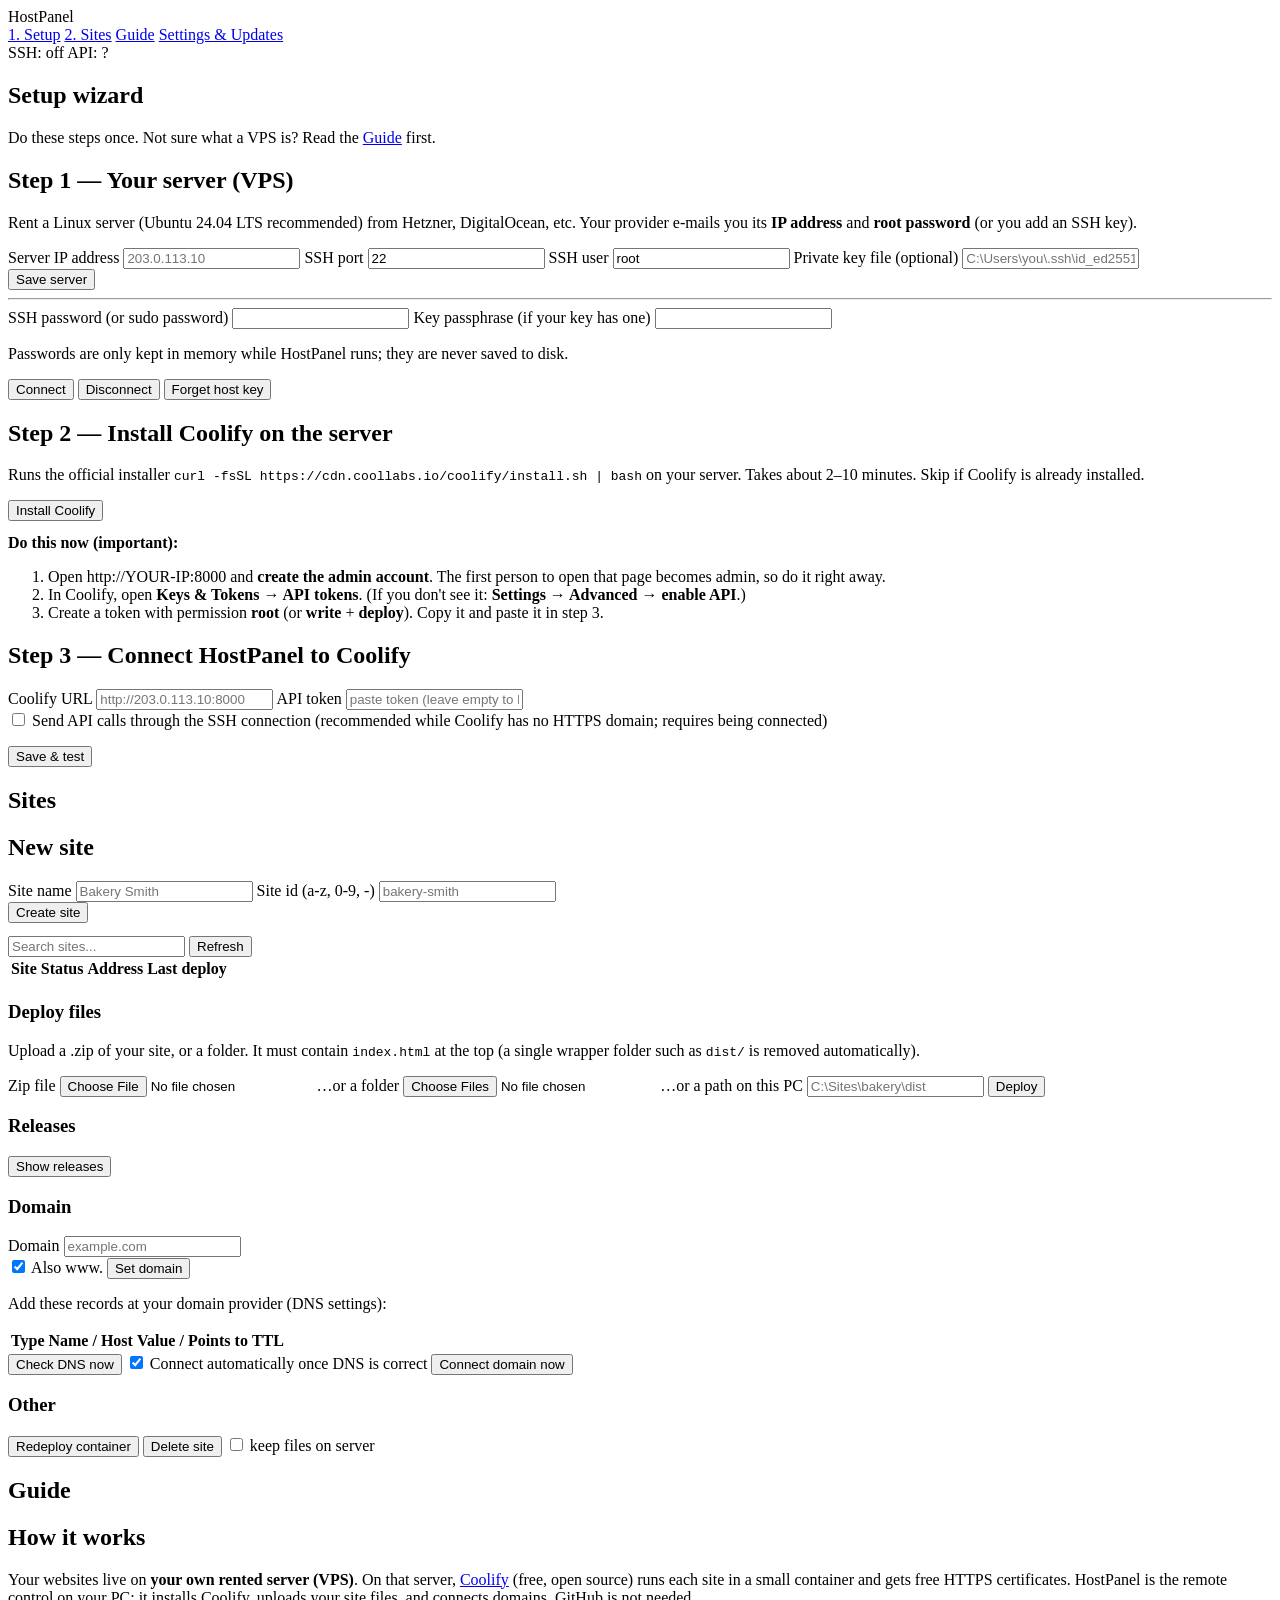
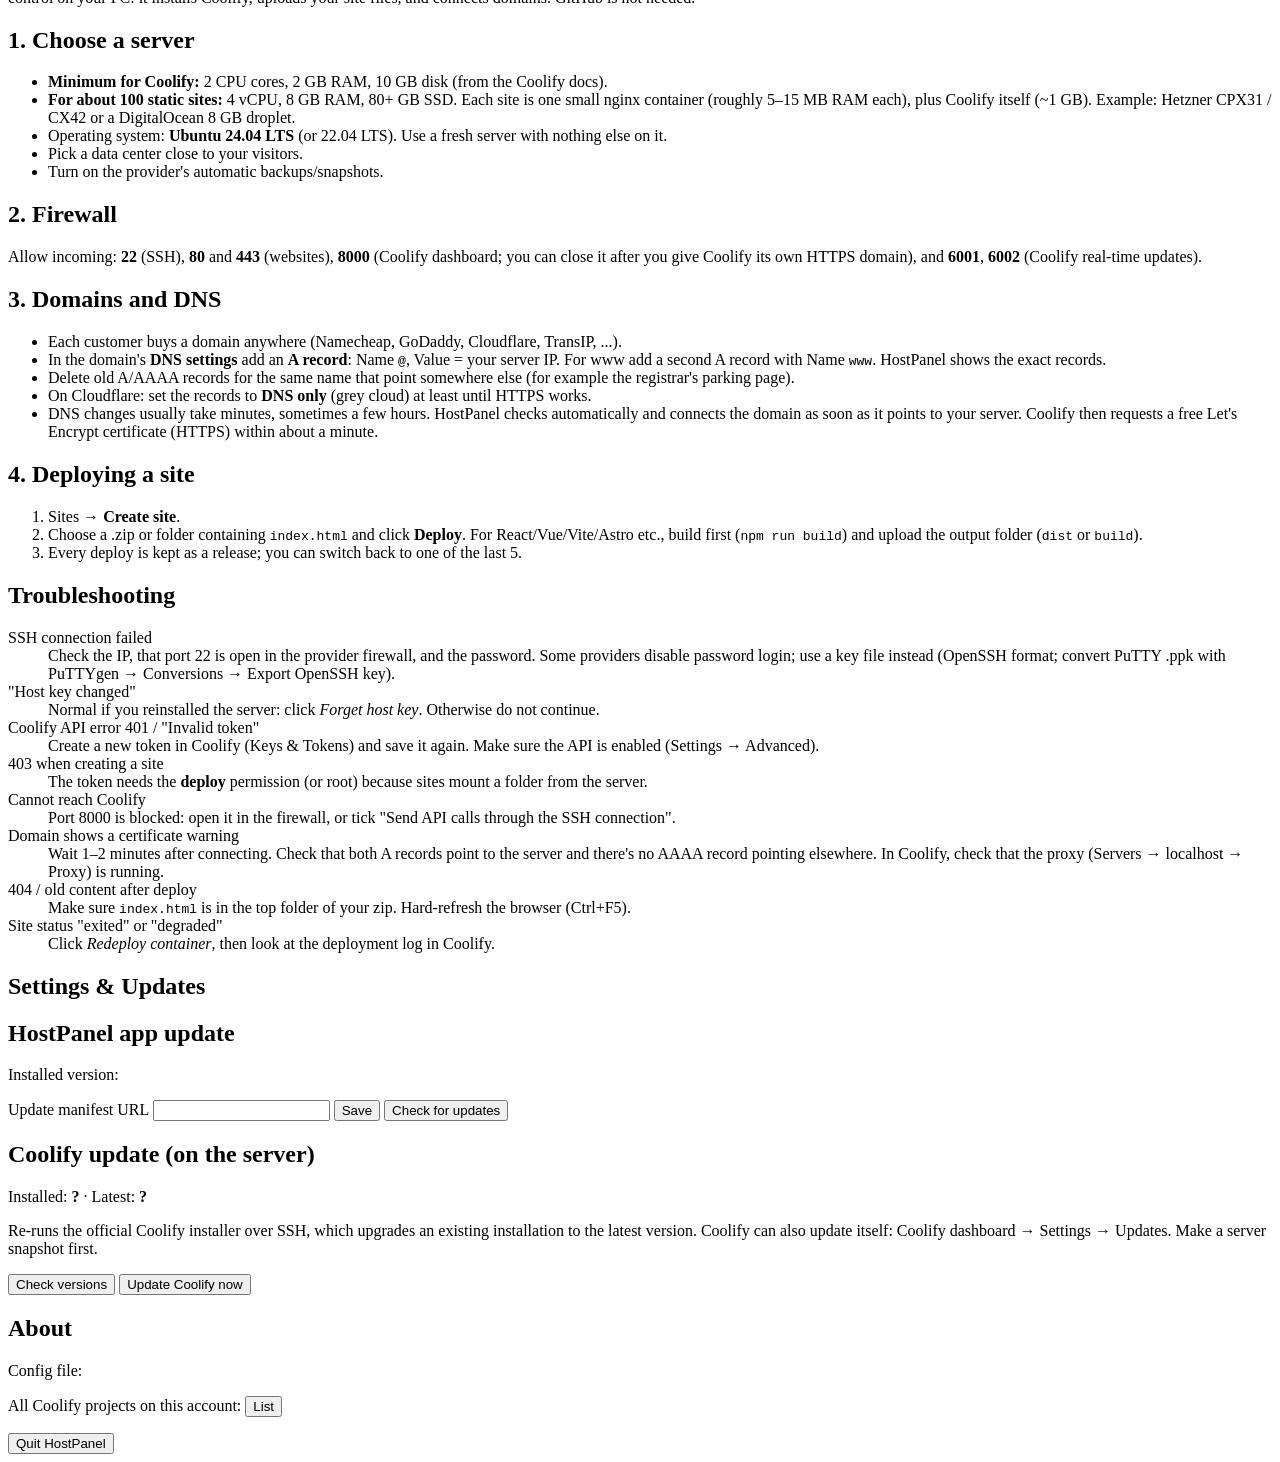
==== web/index.html @ 4b2f9460 "HostPanel v0.1 with Windows build workflow (1/6)" ====
<!doctype html>
<html lang="en">
<head>
<meta charset="utf-8">
<meta name="viewport" content="width=device-width, initial-scale=1">
<title>HostPanel</title>
<link rel="stylesheet" href="/static/style.css">
</head>
<body>
<header>
  <div class="brand">HostPanel <span id="ver" class="muted"></span></div>
  <nav>
    <a href="#setup" data-tab="setup">1. Setup</a>
    <a href="#sites" data-tab="sites">2. Sites</a>
    <a href="#guide" data-tab="guide">Guide</a>
    <a href="#settings" data-tab="settings">Settings &amp; Updates</a>
  </nav>
  <div class="status"><span id="sshBadge" class="badge">SSH: off</span> <span id="apiBadge" class="badge">API: ?</span></div>
</header>
<main>

<!-- ============ SETUP ============ -->
<section id="tab-setup" class="tab">
  <h1>Setup wizard</h1>
  <p class="muted">Do these steps once. Not sure what a VPS is? Read the <a href="#guide">Guide</a> first.</p>

  <div class="card">
    <h2>Step 1 &mdash; Your server (VPS)</h2>
    <p>Rent a Linux server (Ubuntu 24.04 LTS recommended) from Hetzner, DigitalOcean, etc. Your provider e-mails you its <b>IP address</b> and <b>root password</b> (or you add an SSH key).</p>
    <div class="grid">
      <label>Server IP address <input id="ip" placeholder="203.0.113.10"></label>
      <label>SSH port <input id="port" type="number" value="22"></label>
      <label>SSH user <input id="user" value="root"></label>
      <label>Private key file (optional) <input id="keypath" placeholder="C:\Users\you\.ssh\id_ed25519"></label>
    </div>
    <button id="saveServer">Save server</button>
    <hr>
    <div class="grid">
      <label>SSH password (or sudo password) <input id="pw" type="password" autocomplete="off"></label>
      <label>Key passphrase (if your key has one) <input id="pp" type="password" autocomplete="off"></label>
    </div>
    <p class="muted small">Passwords are only kept in memory while HostPanel runs; they are never saved to disk.</p>
    <button id="connect" class="primary">Connect</button>
    <button id="disconnect">Disconnect</button>
    <button id="forget" class="subtle">Forget host key</button>
    <div id="hostkey" class="small muted"></div>
    <pre id="serverInfo" class="hidden"></pre>
  </div>

  <div class="card">
    <h2>Step 2 &mdash; Install Coolify on the server</h2>
    <p>Runs the official installer <code>curl -fsSL https://cdn.coollabs.io/coolify/install.sh | bash</code> on your server. Takes about 2&ndash;10 minutes. Skip if Coolify is already installed.</p>
    <button id="install" class="primary">Install Coolify</button>
    <pre id="installLog" class="log hidden"></pre>
    <div id="afterInstall" class="note hidden">
      <b>Do this now (important):</b>
      <ol>
        <li>Open <a id="coolifyLink" target="_blank" rel="noopener">http://YOUR-IP:8000</a> and <b>create the admin account</b>. The first person to open that page becomes admin, so do it right away.</li>
        <li>In Coolify, open <b>Keys &amp; Tokens &rarr; API tokens</b>. (If you don't see it: <b>Settings &rarr; Advanced &rarr; enable API</b>.)</li>
        <li>Create a token with permission <b>root</b> (or <b>write</b> + <b>deploy</b>). Copy it and paste it in step 3.</li>
      </ol>
    </div>
  </div>

  <div class="card">
    <h2>Step 3 &mdash; Connect HostPanel to Coolify</h2>
    <div class="grid">
      <label>Coolify URL <input id="curl" placeholder="http://203.0.113.10:8000"></label>
      <label>API token <input id="ctoken" type="password" placeholder="paste token (leave empty to keep the saved one)" autocomplete="off"></label>
    </div>
    <label class="check"><input type="checkbox" id="viassh"> Send API calls through the SSH connection (recommended while Coolify has no HTTPS domain; requires being connected)</label>
    <p class="muted small" id="tokenNote"></p>
    <button id="saveCoolify" class="primary">Save &amp; test</button>
    <div id="coolifyResult"></div>
  </div>
</section>

<!-- ============ SITES ============ -->
<section id="tab-sites" class="tab hidden">
  <h1>Sites</h1>
  <div class="card">
    <h2>New site</h2>
    <div class="grid">
      <label>Site name <input id="newName" placeholder="Bakery Smith"></label>
      <label>Site id (a-z, 0-9, -) <input id="newSlug" placeholder="bakery-smith"></label>
    </div>
    <button id="createSite" class="primary">Create site</button>
    <pre id="createLog" class="log hidden"></pre>
  </div>
  <div class="toolbar">
    <input id="filter" placeholder="Search sites...">
    <button id="refreshSites">Refresh</button>
    <span id="siteCount" class="muted"></span>
  </div>
  <div id="sitesErr" class="err hidden"></div>
  <table id="sitesTable">
    <thead><tr><th>Site</th><th>Status</th><th>Address</th><th>Last deploy</th><th></th></tr></thead>
    <tbody></tbody>
  </table>
  <div id="pager" class="toolbar"></div>

  <div id="siteDetail" class="card hidden">
    <h2 id="sdTitle"></h2>
    <div class="cols">
      <div>
        <h3>Deploy files</h3>
        <p class="small muted">Upload a .zip of your site, or a folder. It must contain <code>index.html</code> at the top (a single wrapper folder such as <code>dist/</code> is removed automatically).</p>
        <label>Zip file <input type="file" id="zipFile" accept=".zip"></label>
        <label>&hellip;or a folder <input type="file" id="dirFiles" webkitdirectory multiple></label>
        <label>&hellip;or a path on this PC <input id="localPath" placeholder="C:\Sites\bakery\dist"></label>
        <button id="deployBtn" class="primary">Deploy</button>
        <pre id="deployLog" class="log hidden"></pre>
        <h3>Releases</h3>
        <button id="loadReleases">Show releases</button>
        <ul id="releases"></ul>
      </div>
      <div>
        <h3>Domain</h3>
        <div class="grid">
          <label>Domain <input id="domain" placeholder="example.com"></label>
        </div>
        <label class="check"><input type="checkbox" id="www" checked> Also www.</label>
        <button id="setDomain" class="primary">Set domain</button>
        <div id="dnsBox" class="hidden">
          <p>Add these records at your domain provider (DNS settings):</p>
          <table class="dns"><thead><tr><th>Type</th><th>Name / Host</th><th>Value / Points to</th><th>TTL</th></tr></thead><tbody></tbody></table>
          <div id="dnsStatus"></div>
          <button id="checkDns">Check DNS now</button>
          <label class="check"><input type="checkbox" id="autoApply" checked> Connect automatically once DNS is correct</label>
          <button id="applyDomain">Connect domain now</button>
        </div>
        <h3>Other</h3>
        <button id="restartSite">Redeploy container</button>
        <button id="deleteSite" class="danger">Delete site</button>
        <label class="check"><input type="checkbox" id="keepFiles"> keep files on server</label>
        <pre id="otherLog" class="log hidden"></pre>
      </div>
    </div>
  </div>
</section>

<!-- ============ GUIDE ============ -->
<section id="tab-guide" class="tab hidden">
  <h1>Guide</h1>
  <div class="card">
    <h2>How it works</h2>
    <p>Your websites live on <b>your own rented server (VPS)</b>. On that server, <a href="https://coolify.io" target="_blank" rel="noopener">Coolify</a> (free, open source) runs each site in a small container and gets free HTTPS certificates. HostPanel is the remote control on your PC: it installs Coolify, uploads your site files, and connects domains. GitHub is not needed.</p>
  </div>
  <div class="card">
    <h2>1. Choose a server</h2>
    <ul>
      <li><b>Minimum for Coolify:</b> 2 CPU cores, 2 GB RAM, 10 GB disk (from the Coolify docs).</li>
      <li><b>For about 100 static sites:</b> 4 vCPU, 8 GB RAM, 80+ GB SSD. Each site is one small nginx container (roughly 5&ndash;15 MB RAM each), plus Coolify itself (~1 GB). Example: Hetzner CPX31 / CX42 or a DigitalOcean 8 GB droplet.</li>
      <li>Operating system: <b>Ubuntu 24.04 LTS</b> (or 22.04 LTS). Use a fresh server with nothing else on it.</li>
      <li>Pick a data center close to your visitors.</li>
      <li>Turn on the provider's automatic backups/snapshots.</li>
    </ul>
  </div>
  <div class="card">
    <h2>2. Firewall</h2>
    <p>Allow incoming: <b>22</b> (SSH), <b>80</b> and <b>443</b> (websites), <b>8000</b> (Coolify dashboard; you can close it after you give Coolify its own HTTPS domain), and <b>6001</b>, <b>6002</b> (Coolify real-time updates).</p>
  </div>
  <div class="card">
    <h2>3. Domains and DNS</h2>
    <ul>
      <li>Each customer buys a domain anywhere (Namecheap, GoDaddy, Cloudflare, TransIP, ...).</li>
      <li>In the domain's <b>DNS settings</b> add an <b>A record</b>: Name <code>@</code>, Value = your server IP. For www add a second A record with Name <code>www</code>. HostPanel shows the exact records.</li>
      <li>Delete old A/AAAA records for the same name that point somewhere else (for example the registrar's parking page).</li>
      <li>On Cloudflare: set the records to <b>DNS only</b> (grey cloud) at least until HTTPS works.</li>
      <li>DNS changes usually take minutes, sometimes a few hours. HostPanel checks automatically and connects the domain as soon as it points to your server. Coolify then requests a free Let's Encrypt certificate (HTTPS) within about a minute.</li>
    </ul>
  </div>
  <div class="card">
    <h2>4. Deploying a site</h2>
    <ol>
      <li>Sites &rarr; <b>Create site</b>.</li>
      <li>Choose a .zip or folder containing <code>index.html</code> and click <b>Deploy</b>. For React/Vue/Vite/Astro etc., build first (<code>npm run build</code>) and upload the output folder (<code>dist</code> or <code>build</code>).</li>
      <li>Every deploy is kept as a release; you can switch back to one of the last 5.</li>
    </ol>
  </div>
  <div class="card">
    <h2>Troubleshooting</h2>
    <dl>
      <dt>SSH connection failed</dt><dd>Check the IP, that port 22 is open in the provider firewall, and the password. Some providers disable password login; use a key file instead (OpenSSH format; convert PuTTY .ppk with PuTTYgen &rarr; Conversions &rarr; Export OpenSSH key).</dd>
      <dt>"Host key changed"</dt><dd>Normal if you reinstalled the server: click <i>Forget host key</i>. Otherwise do not continue.</dd>
      <dt>Coolify API error 401 / "Invalid token"</dt><dd>Create a new token in Coolify (Keys &amp; Tokens) and save it again. Make sure the API is enabled (Settings &rarr; Advanced).</dd>
      <dt>403 when creating a site</dt><dd>The token needs the <b>deploy</b> permission (or root) because sites mount a folder from the server.</dd>
      <dt>Cannot reach Coolify</dt><dd>Port 8000 is blocked: open it in the firewall, or tick "Send API calls through the SSH connection".</dd>
      <dt>Domain shows a certificate warning</dt><dd>Wait 1&ndash;2 minutes after connecting. Check that both A records point to the server and there's no AAAA record pointing elsewhere. In Coolify, check that the proxy (Servers &rarr; localhost &rarr; Proxy) is running.</dd>
      <dt>404 / old content after deploy</dt><dd>Make sure <code>index.html</code> is in the top folder of your zip. Hard-refresh the browser (Ctrl+F5).</dd>
      <dt>Site status "exited" or "degraded"</dt><dd>Click <i>Redeploy container</i>, then look at the deployment log in Coolify.</dd>
    </dl>
  </div>
</section>

<!-- ============ SETTINGS ============ -->
<section id="tab-settings" class="tab hidden">
  <h1>Settings &amp; Updates</h1>
  <div class="card">
    <h2>HostPanel app update</h2>
    <p>Installed version: <b id="curVer"></b></p>
    <label>Update manifest URL <input id="manifestUrl"></label>
    <button id="saveManifest">Save</button>
    <button id="checkUpdate" class="primary">Check for updates</button>
    <div id="updateInfo"></div>
    <pre id="updateLog" class="log hidden"></pre>
  </div>
  <div class="card">
    <h2>Coolify update (on the server)</h2>
    <p>Installed: <b id="coolifyVer">?</b> &middot; Latest: <b id="coolifyLatest">?</b></p>
    <p class="small muted">Re-runs the official Coolify installer over SSH, which upgrades an existing installation to the latest version. Coolify can also update itself: Coolify dashboard &rarr; Settings &rarr; Updates. Make a server snapshot first.</p>
    <button id="checkCoolify">Check versions</button>
    <button id="upgradeCoolify" class="primary">Update Coolify now</button>
    <pre id="upgradeLog" class="log hidden"></pre>
  </div>
  <div class="card">
    <h2>About</h2>
    <p class="small">Config file: <code id="cfgPath"></code></p>
    <p class="small">All Coolify projects on this account: <button id="listProjects">List</button></p>
    <ul id="projects" class="small"></ul>
    <button id="quit" class="danger">Quit HostPanel</button>
  </div>
</section>
</main>
<div id="toast" class="hidden"></div>
<script src="/static/app.js"></script>
</body>
</html>
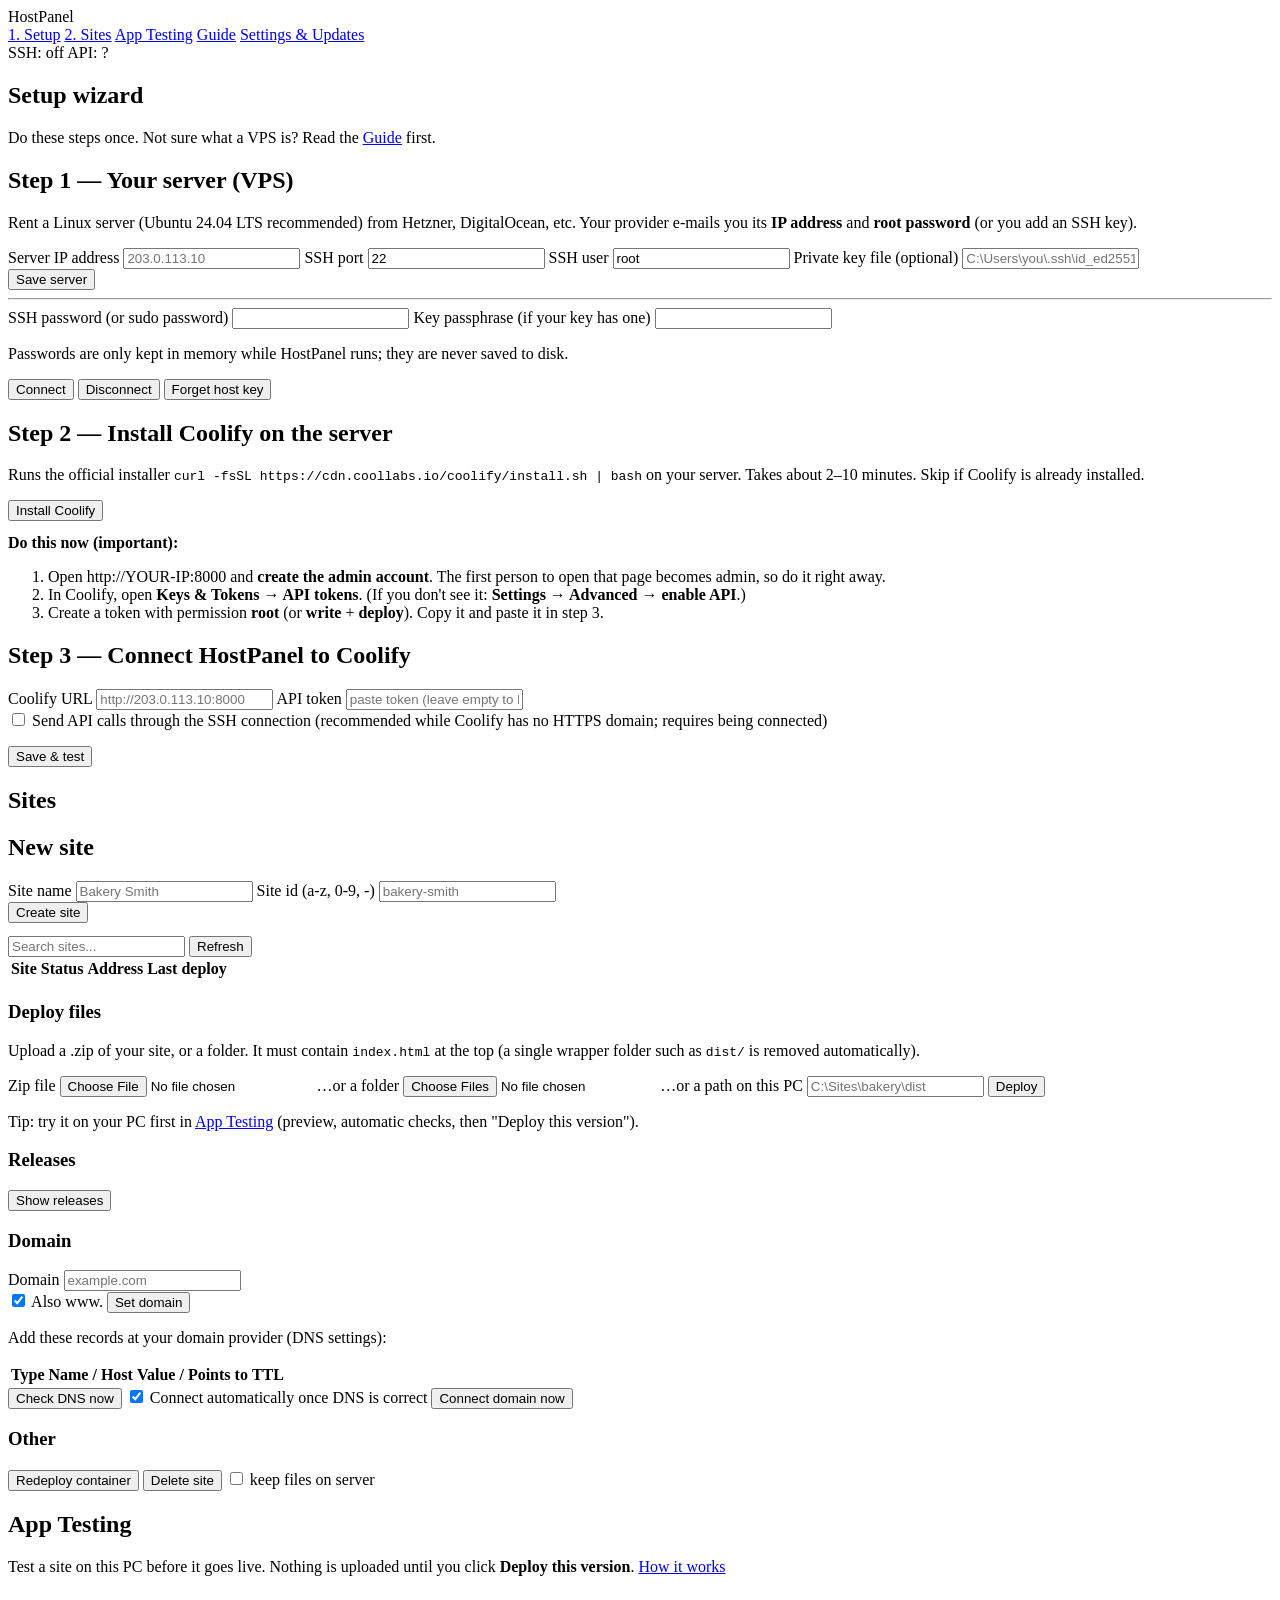
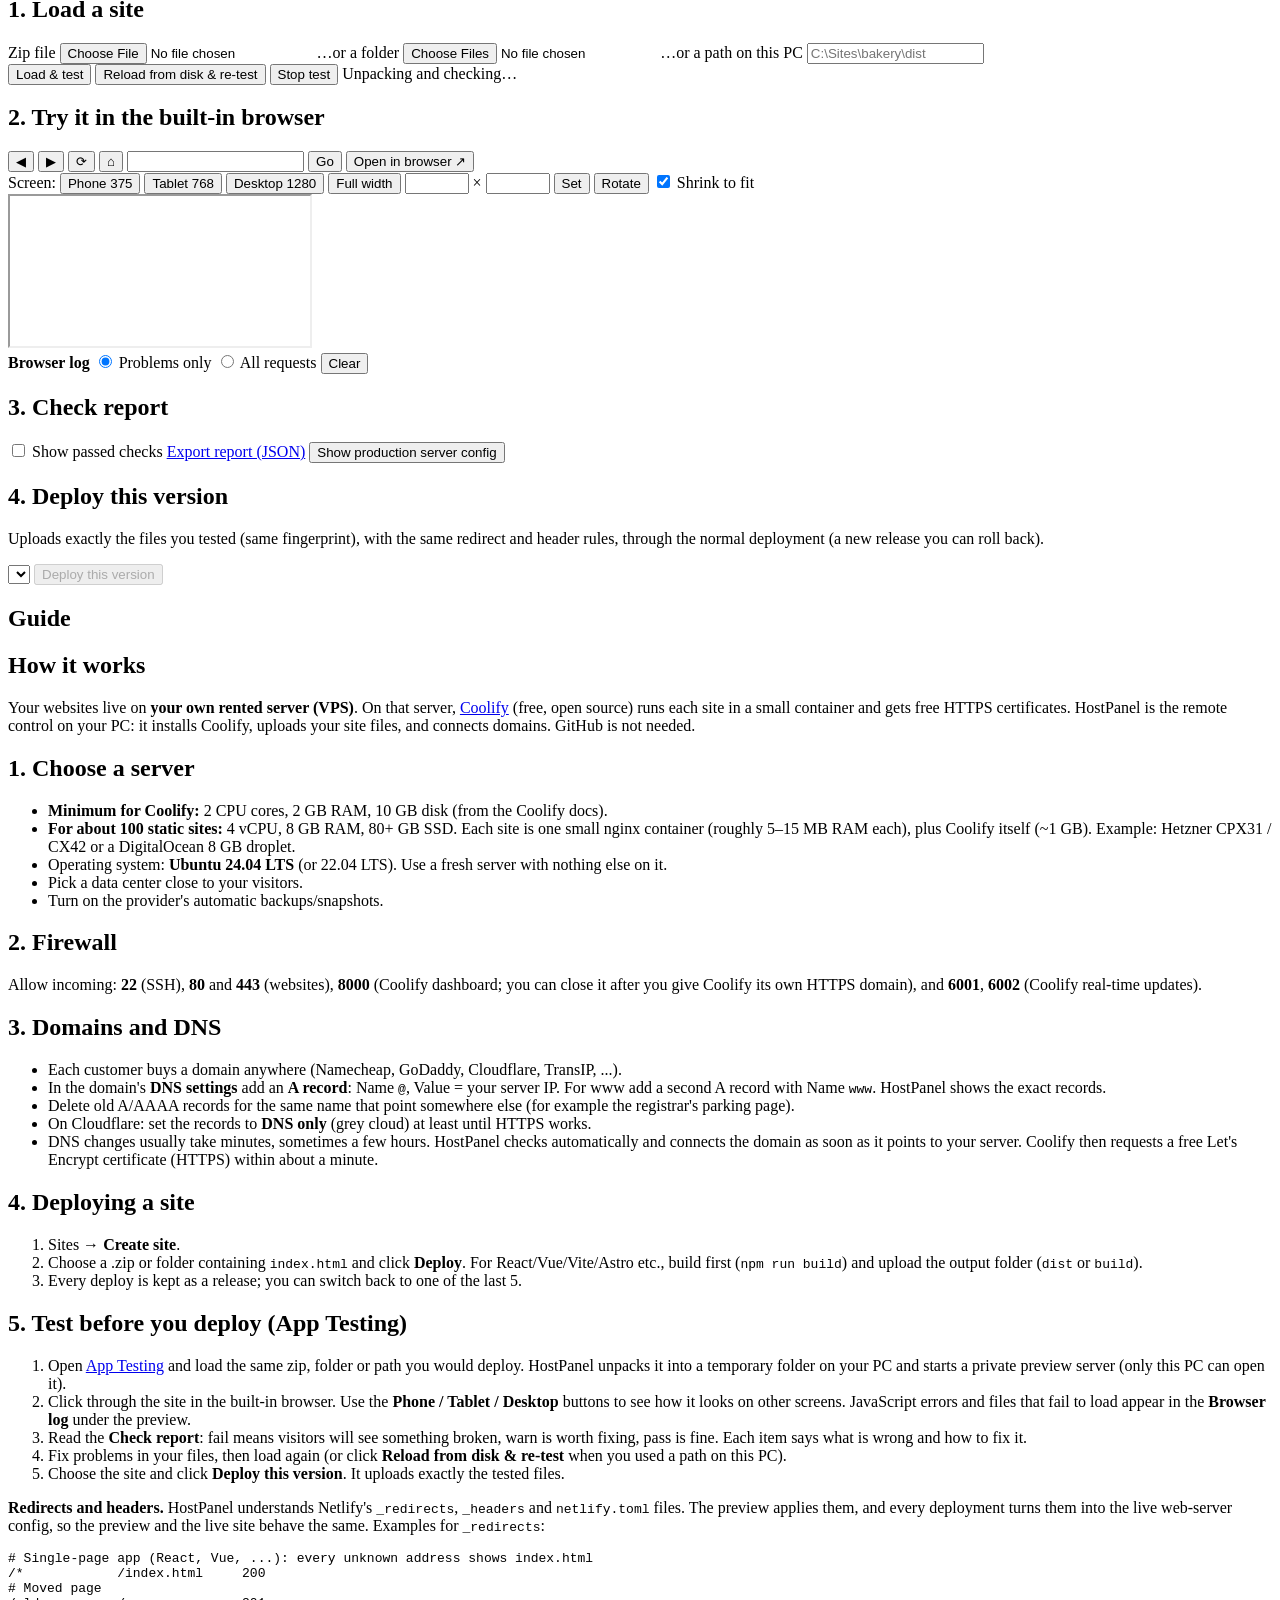
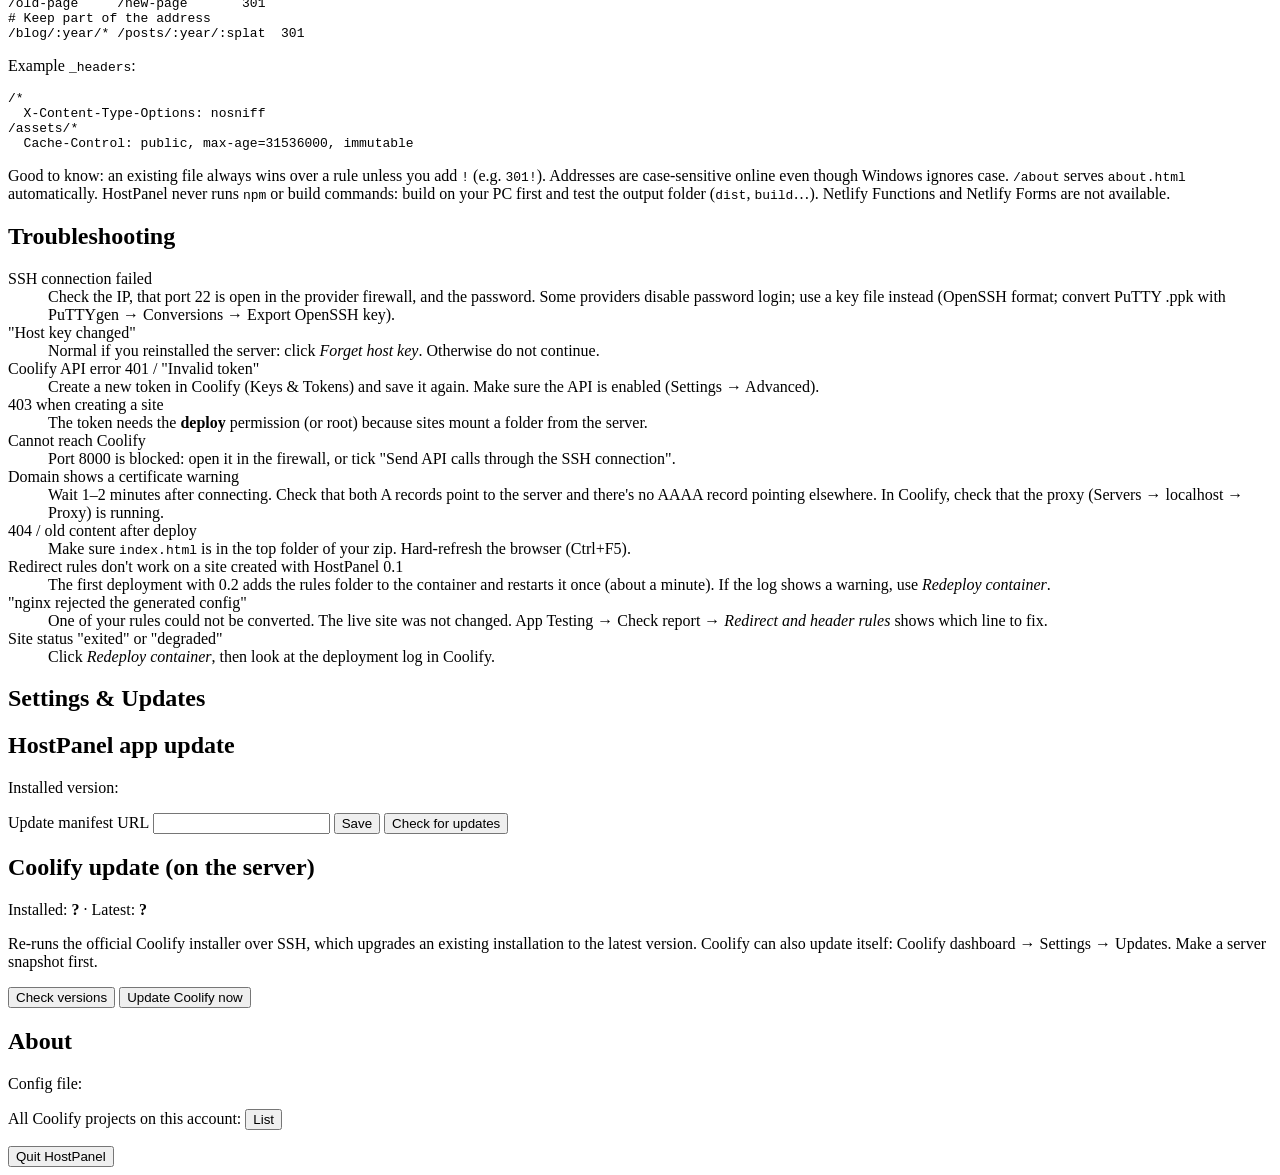
==== commit f403e1a9: "HostPanel v0.2.0: App Testing section (1/5)" ====
--- a/web/index.html
+++ b/web/index.html
@@ -12,6 +12,7 @@
   <nav>
     <a href="#setup" data-tab="setup">1. Setup</a>
     <a href="#sites" data-tab="sites">2. Sites</a>
+    <a href="#testing" data-tab="testing">App Testing</a>
     <a href="#guide" data-tab="guide">Guide</a>
     <a href="#settings" data-tab="settings">Settings &amp; Updates</a>
   </nav>
@@ -109,6 +110,7 @@
         <label>&hellip;or a folder <input type="file" id="dirFiles" webkitdirectory multiple></label>
         <label>&hellip;or a path on this PC <input id="localPath" placeholder="C:\Sites\bakery\dist"></label>
         <button id="deployBtn" class="primary">Deploy</button>
+        <p class="small muted">Tip: try it on your PC first in <a href="#testing">App Testing</a> (preview, automatic checks, then "Deploy this version").</p>
         <pre id="deployLog" class="log hidden"></pre>
         <h3>Releases</h3>
         <button id="loadReleases">Show releases</button>
@@ -139,6 +141,85 @@
   </div>
 </section>
 
+
+<!-- ============ APP TESTING ============ -->
+<section id="tab-testing" class="tab hidden">
+  <h1>App Testing</h1>
+  <p class="muted">Test a site on this PC before it goes live. Nothing is uploaded until you click <b>Deploy this version</b>. <a href="#guide-testing">How it works</a></p>
+  <div class="card" id="tLoader">
+    <h2>1. Load a site</h2>
+    <div class="grid">
+      <label>Zip file <input type="file" id="tZip" accept=".zip"></label>
+      <label>&hellip;or a folder <input type="file" id="tDir" webkitdirectory multiple></label>
+      <label>&hellip;or a path on this PC <input id="tPath" placeholder="C:\Sites\bakery\dist"></label>
+    </div>
+    <button id="tLoad" class="primary">Load &amp; test</button>
+    <button id="tReload" class="hidden" title="Read the folder/zip on this PC again and re-run the checks">Reload from disk &amp; re-test</button>
+    <button id="tStop" class="hidden">Stop test</button>
+    <span id="tLoading" class="muted small hidden">Unpacking and checking&hellip;</span>
+    <div id="tInfo" class="small"></div>
+  </div>
+
+  <div id="tMain" class="hidden">
+    <div class="card">
+      <h2>2. Try it in the built-in browser</h2>
+      <div class="browserbar">
+        <button id="bBack" title="Back">&#9664;</button>
+        <button id="bFwd" title="Forward">&#9654;</button>
+        <button id="bReload" title="Reload">&#10227;</button>
+        <button id="bHome" title="Home page">&#8962;</button>
+        <input id="bAddr" spellcheck="false" title="Address inside the preview (press Enter)">
+        <button id="bGo">Go</button>
+        <button id="bOpen" title="Open in your normal browser">Open in browser &#8599;</button>
+      </div>
+      <div class="browserbar small">
+        <span class="muted">Screen:</span>
+        <button data-vp="375x667">Phone 375</button>
+        <button data-vp="768x1024">Tablet 768</button>
+        <button data-vp="1280x800" class="primary">Desktop 1280</button>
+        <button data-vp="full">Full width</button>
+        <input id="vpW" type="number" min="200" max="3840" class="num" title="width"> &times; <input id="vpH" type="number" min="200" max="3000" class="num" title="height">
+        <button id="vpSet">Set</button>
+        <button id="vpRotate" title="Swap width and height">Rotate</button>
+        <label class="check inline"><input type="checkbox" id="vpFit" checked> Shrink to fit</label>
+        <span id="vpLabel" class="muted"></span>
+      </div>
+      <div id="bExternal" class="note hidden small"></div>
+      <div id="frameWrap"><div id="frameBox"><iframe id="pFrame" title="Site preview" sandbox="allow-scripts allow-same-origin allow-forms allow-modals allow-downloads allow-popups allow-popups-to-escape-sandbox" referrerpolicy="no-referrer"></iframe></div></div>
+      <div class="consolehead">
+        <b>Browser log</b>
+        <label class="check inline"><input type="radio" name="logf" value="problems" checked> Problems only</label>
+        <label class="check inline"><input type="radio" name="logf" value="all"> All requests</label>
+        <span id="logCounts" class="muted small"></span>
+        <button id="logClear" class="subtle">Clear</button>
+      </div>
+      <div id="tLog" class="console"></div>
+    </div>
+
+    <div class="card">
+      <h2>3. Check report <span id="tSummary" class="small"></span></h2>
+      <div class="toolbar">
+        <label class="check inline"><input type="checkbox" id="rShowPass"> Show passed checks</label>
+        <a id="rExport" class="button" href="/api/test/report" download>Export report (JSON)</a>
+        <button id="rNginx">Show production server config</button>
+      </div>
+      <div id="tReport"></div>
+      <pre id="tNginx" class="log hidden"></pre>
+    </div>
+
+    <div class="card">
+      <h2>4. Deploy this version</h2>
+      <p class="small muted">Uploads exactly the files you tested (same fingerprint), with the same redirect and header rules, through the normal deployment (a new release you can roll back).</p>
+      <div class="toolbar">
+        <select id="tSite"></select>
+        <button id="tDeploy" class="primary" disabled>Deploy this version</button>
+        <span id="tDeployNote" class="small muted"></span>
+      </div>
+      <pre id="tDeployLog" class="log hidden"></pre>
+    </div>
+  </div>
+</section>
+
 <!-- ============ GUIDE ============ -->
 <section id="tab-guide" class="tab hidden">
   <h1>Guide</h1>
@@ -177,6 +258,33 @@
       <li>Choose a .zip or folder containing <code>index.html</code> and click <b>Deploy</b>. For React/Vue/Vite/Astro etc., build first (<code>npm run build</code>) and upload the output folder (<code>dist</code> or <code>build</code>).</li>
       <li>Every deploy is kept as a release; you can switch back to one of the last 5.</li>
     </ol>
+  </div>
+  <div class="card" id="guide-testing">
+    <h2>5. Test before you deploy (App Testing)</h2>
+    <ol>
+      <li>Open <a href="#testing">App Testing</a> and load the same zip, folder or path you would deploy. HostPanel unpacks it into a temporary folder on your PC and starts a private preview server (only this PC can open it).</li>
+      <li>Click through the site in the built-in browser. Use the <b>Phone / Tablet / Desktop</b> buttons to see how it looks on other screens. JavaScript errors and files that fail to load appear in the <b>Browser log</b> under the preview.</li>
+      <li>Read the <b>Check report</b>: <span class="pill fail">fail</span> means visitors will see something broken, <span class="pill warn">warn</span> is worth fixing, <span class="pill pass">pass</span> is fine. Each item says what is wrong and how to fix it.</li>
+      <li>Fix problems in your files, then load again (or click <b>Reload from disk &amp; re-test</b> when you used a path on this PC).</li>
+      <li>Choose the site and click <b>Deploy this version</b>. It uploads exactly the tested files.</li>
+    </ol>
+    <p><b>Redirects and headers.</b> HostPanel understands Netlify's <code>_redirects</code>, <code>_headers</code> and <code>netlify.toml</code> files. The preview applies them, and every deployment turns them into the live web-server config, so the preview and the live site behave the same. Examples for <code>_redirects</code>:</p>
+<pre>
+# Single-page app (React, Vue, ...): every unknown address shows index.html
+/*            /index.html     200
+# Moved page
+/old-page     /new-page       301
+# Keep part of the address
+/blog/:year/* /posts/:year/:splat  301
+</pre>
+    <p>Example <code>_headers</code>:</p>
+<pre>
+/*
+  X-Content-Type-Options: nosniff
+/assets/*
+  Cache-Control: public, max-age=31536000, immutable
+</pre>
+    <p class="small muted">Good to know: an existing file always wins over a rule unless you add <code>!</code> (e.g. <code>301!</code>). Addresses are case-sensitive online even though Windows ignores case. <code>/about</code> serves <code>about.html</code> automatically. HostPanel never runs <code>npm</code> or build commands: build on your PC first and test the output folder (<code>dist</code>, <code>build</code>&hellip;). Netlify Functions and Netlify Forms are not available.</p>
   </div>
   <div class="card">
     <h2>Troubleshooting</h2>
@@ -188,6 +296,8 @@
       <dt>Cannot reach Coolify</dt><dd>Port 8000 is blocked: open it in the firewall, or tick "Send API calls through the SSH connection".</dd>
       <dt>Domain shows a certificate warning</dt><dd>Wait 1&ndash;2 minutes after connecting. Check that both A records point to the server and there's no AAAA record pointing elsewhere. In Coolify, check that the proxy (Servers &rarr; localhost &rarr; Proxy) is running.</dd>
       <dt>404 / old content after deploy</dt><dd>Make sure <code>index.html</code> is in the top folder of your zip. Hard-refresh the browser (Ctrl+F5).</dd>
+      <dt>Redirect rules don't work on a site created with HostPanel 0.1</dt><dd>The first deployment with 0.2 adds the rules folder to the container and restarts it once (about a minute). If the log shows a warning, use <i>Redeploy container</i>.</dd>
+      <dt>"nginx rejected the generated config"</dt><dd>One of your rules could not be converted. The live site was not changed. App Testing &rarr; Check report &rarr; <i>Redirect and header rules</i> shows which line to fix.</dd>
       <dt>Site status "exited" or "degraded"</dt><dd>Click <i>Redeploy container</i>, then look at the deployment log in Coolify.</dd>
     </dl>
   </div>
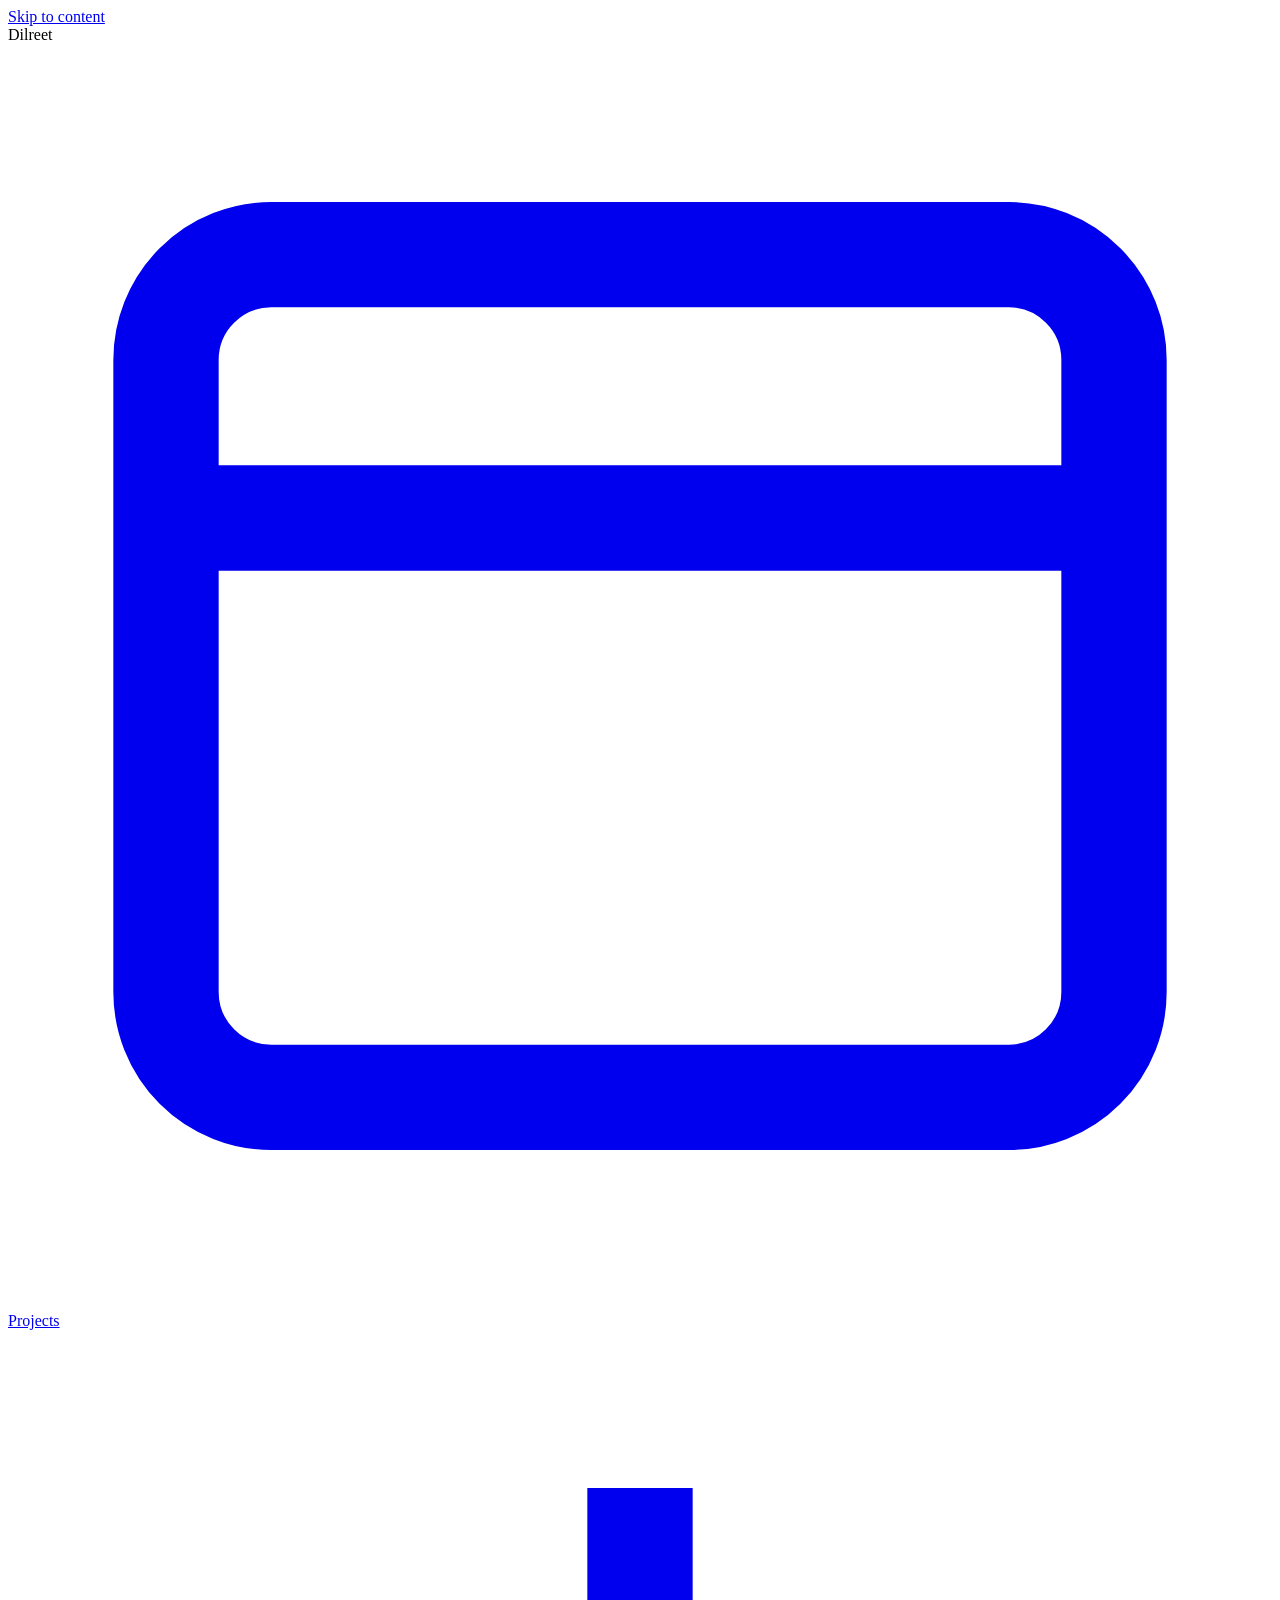
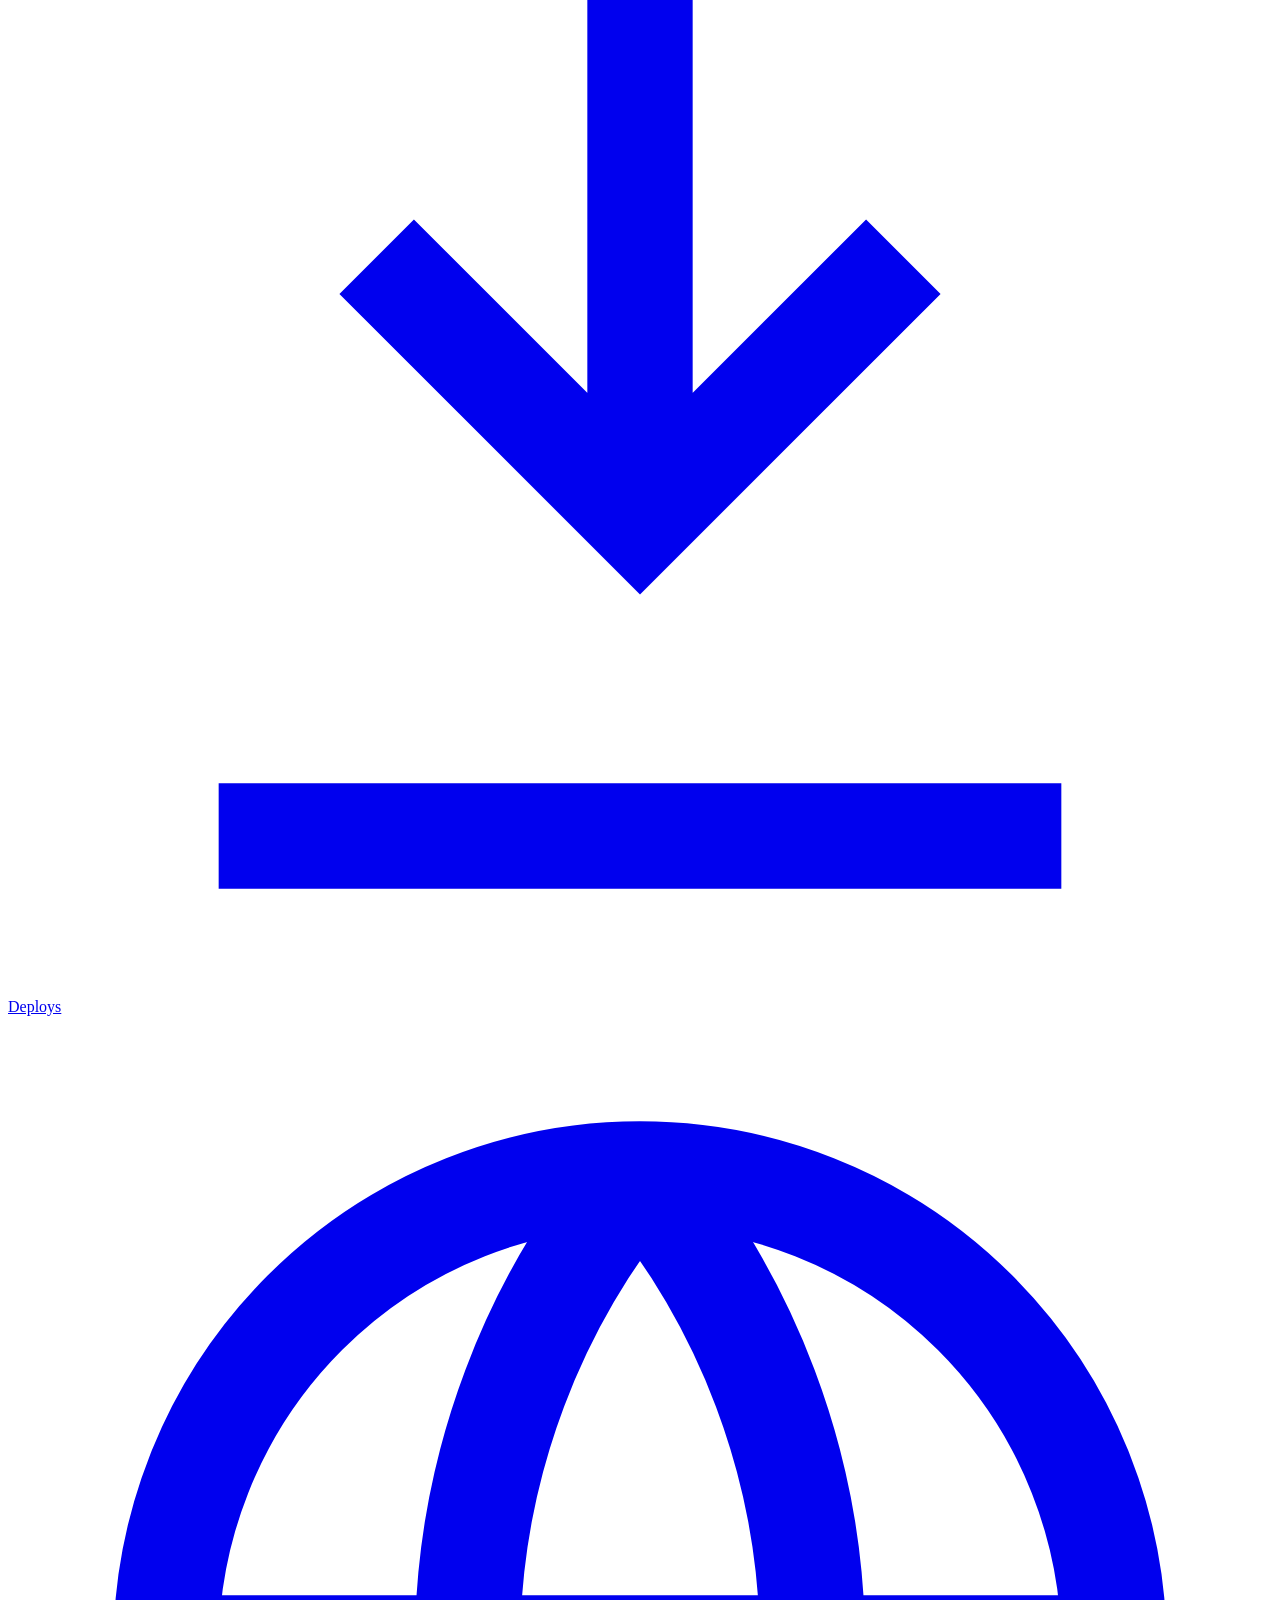
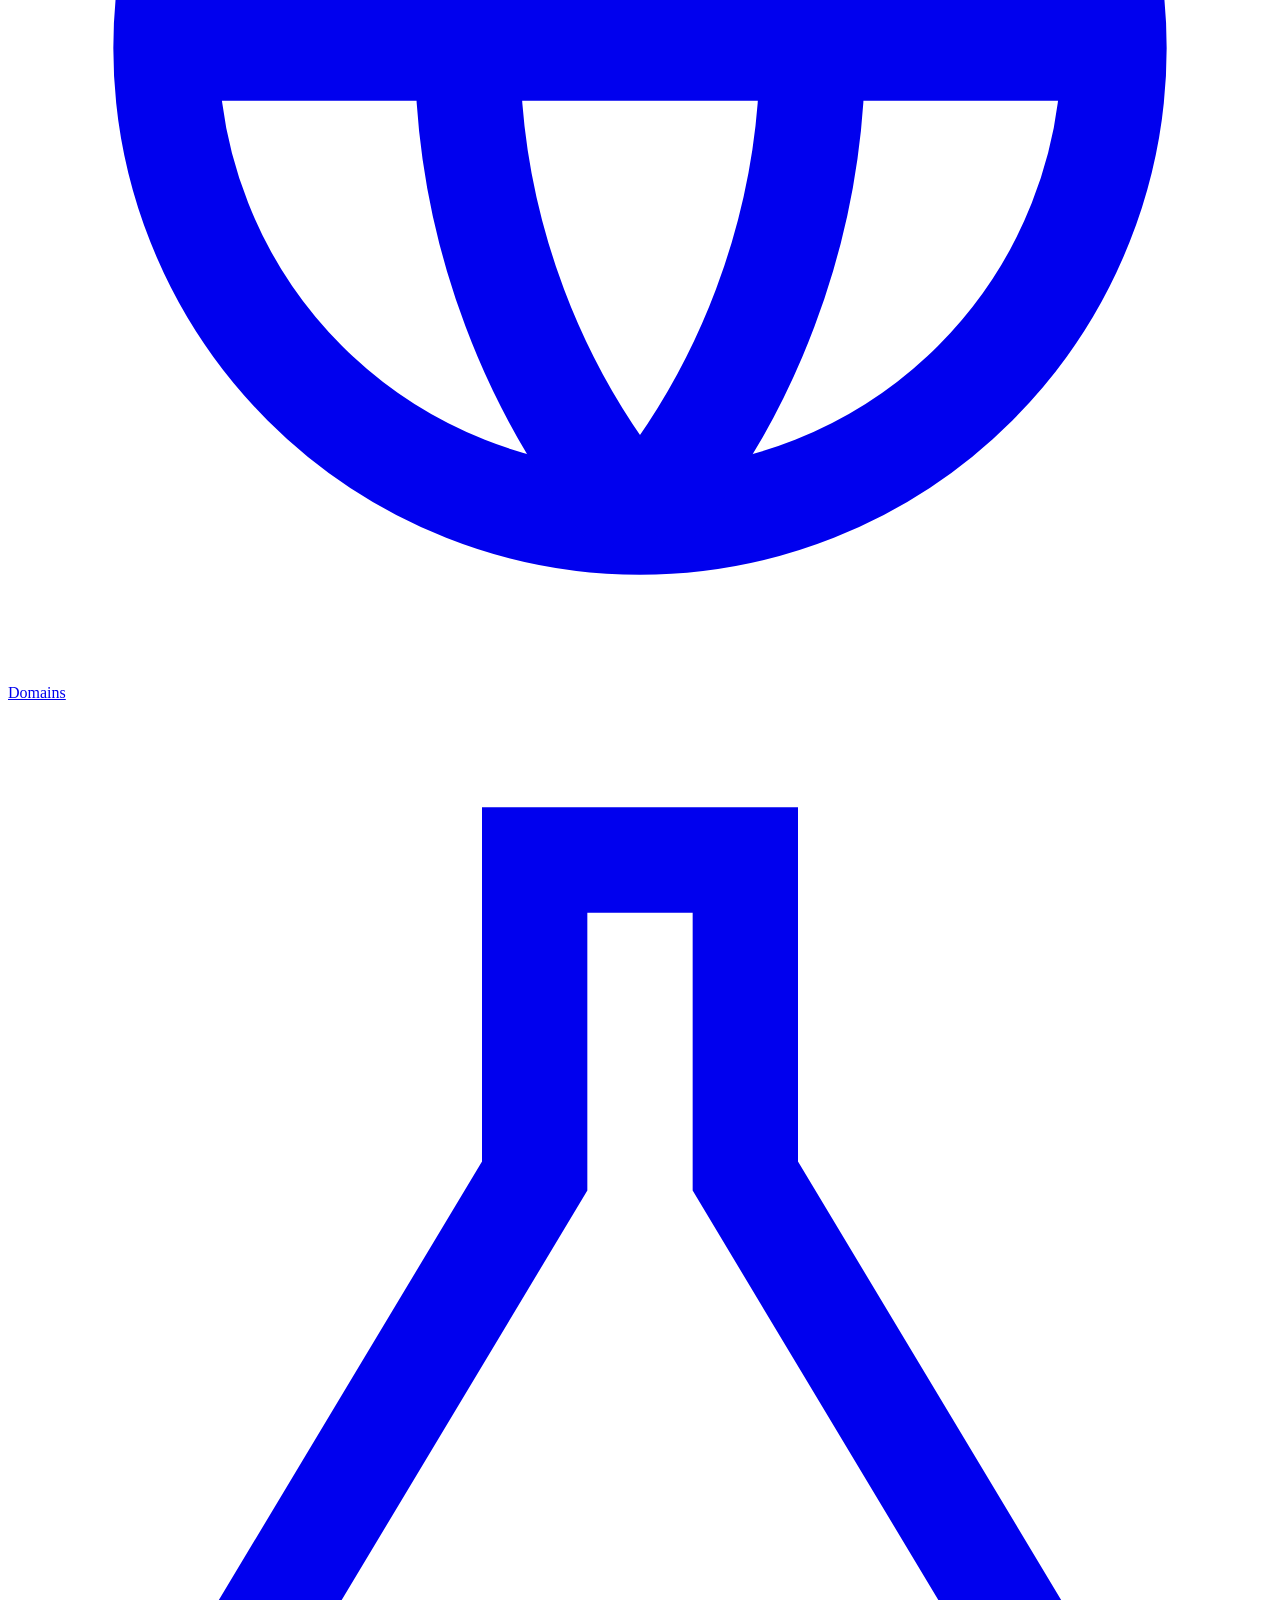
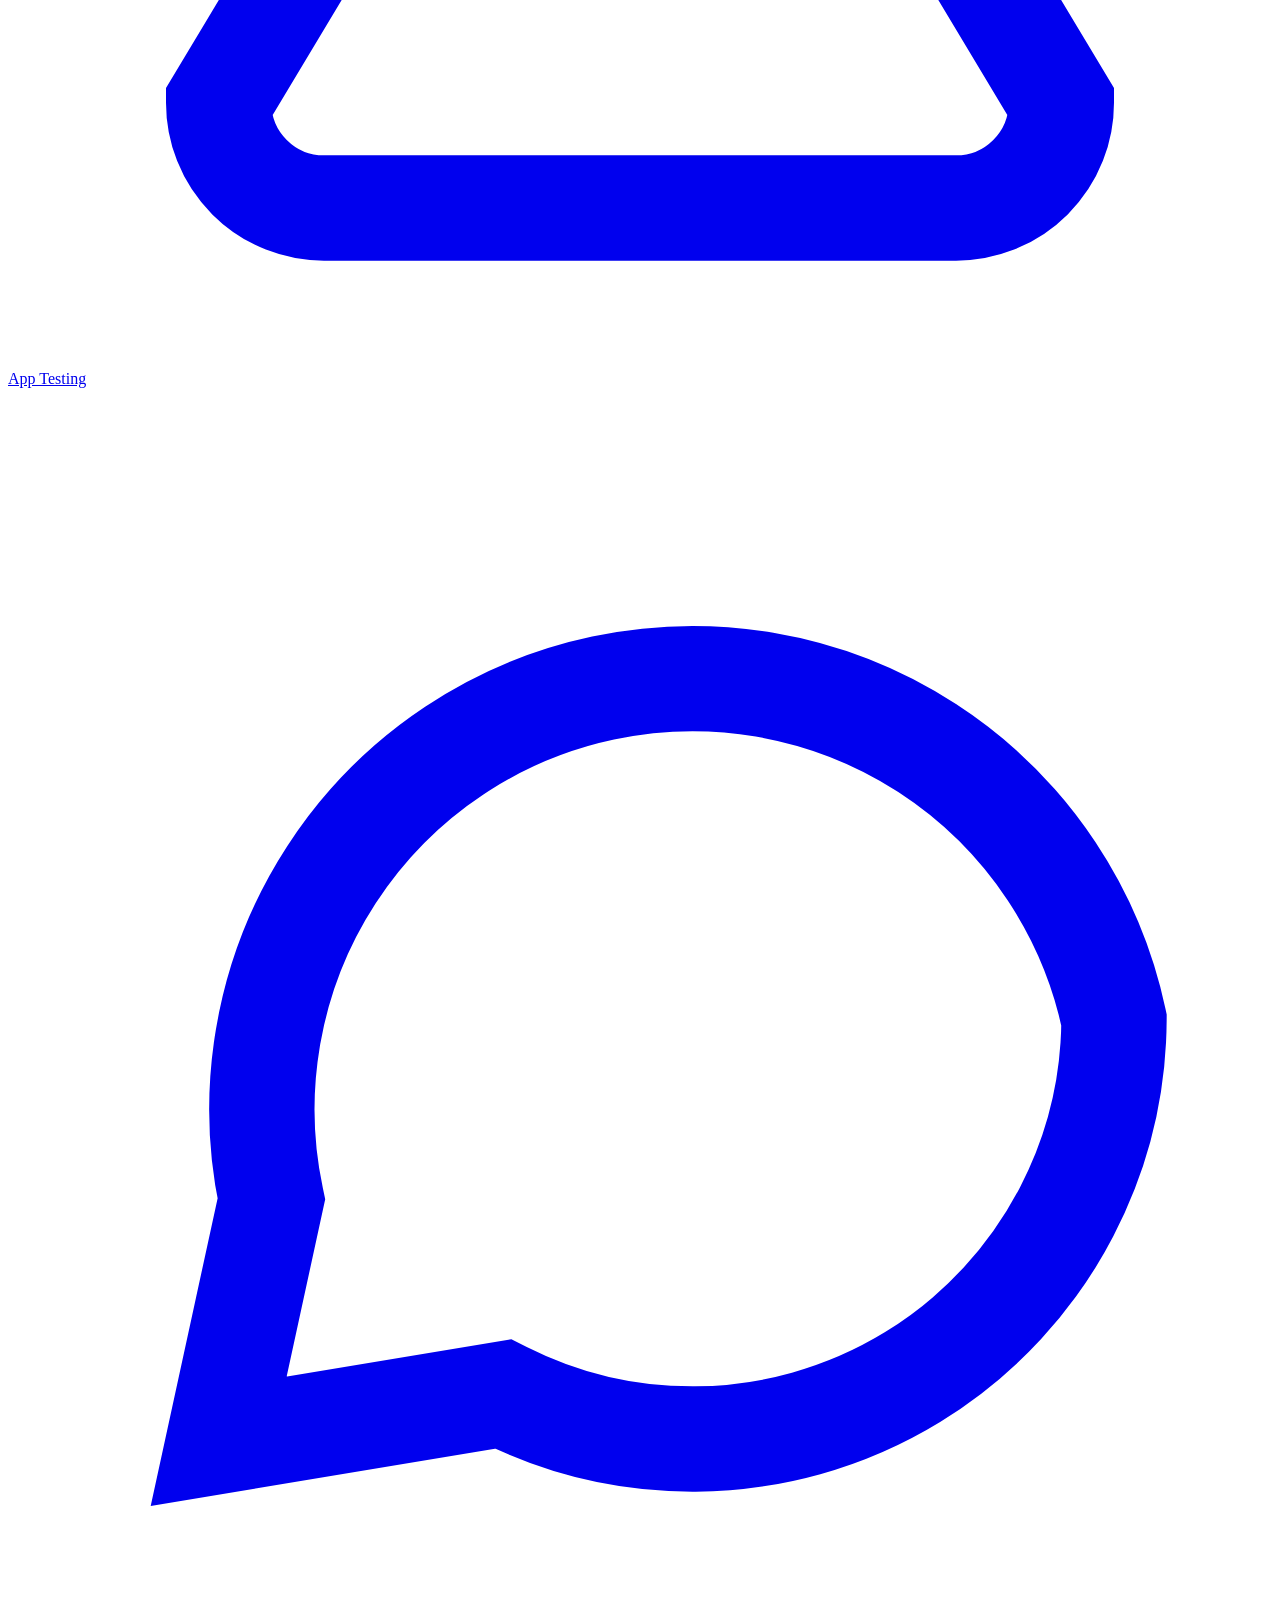
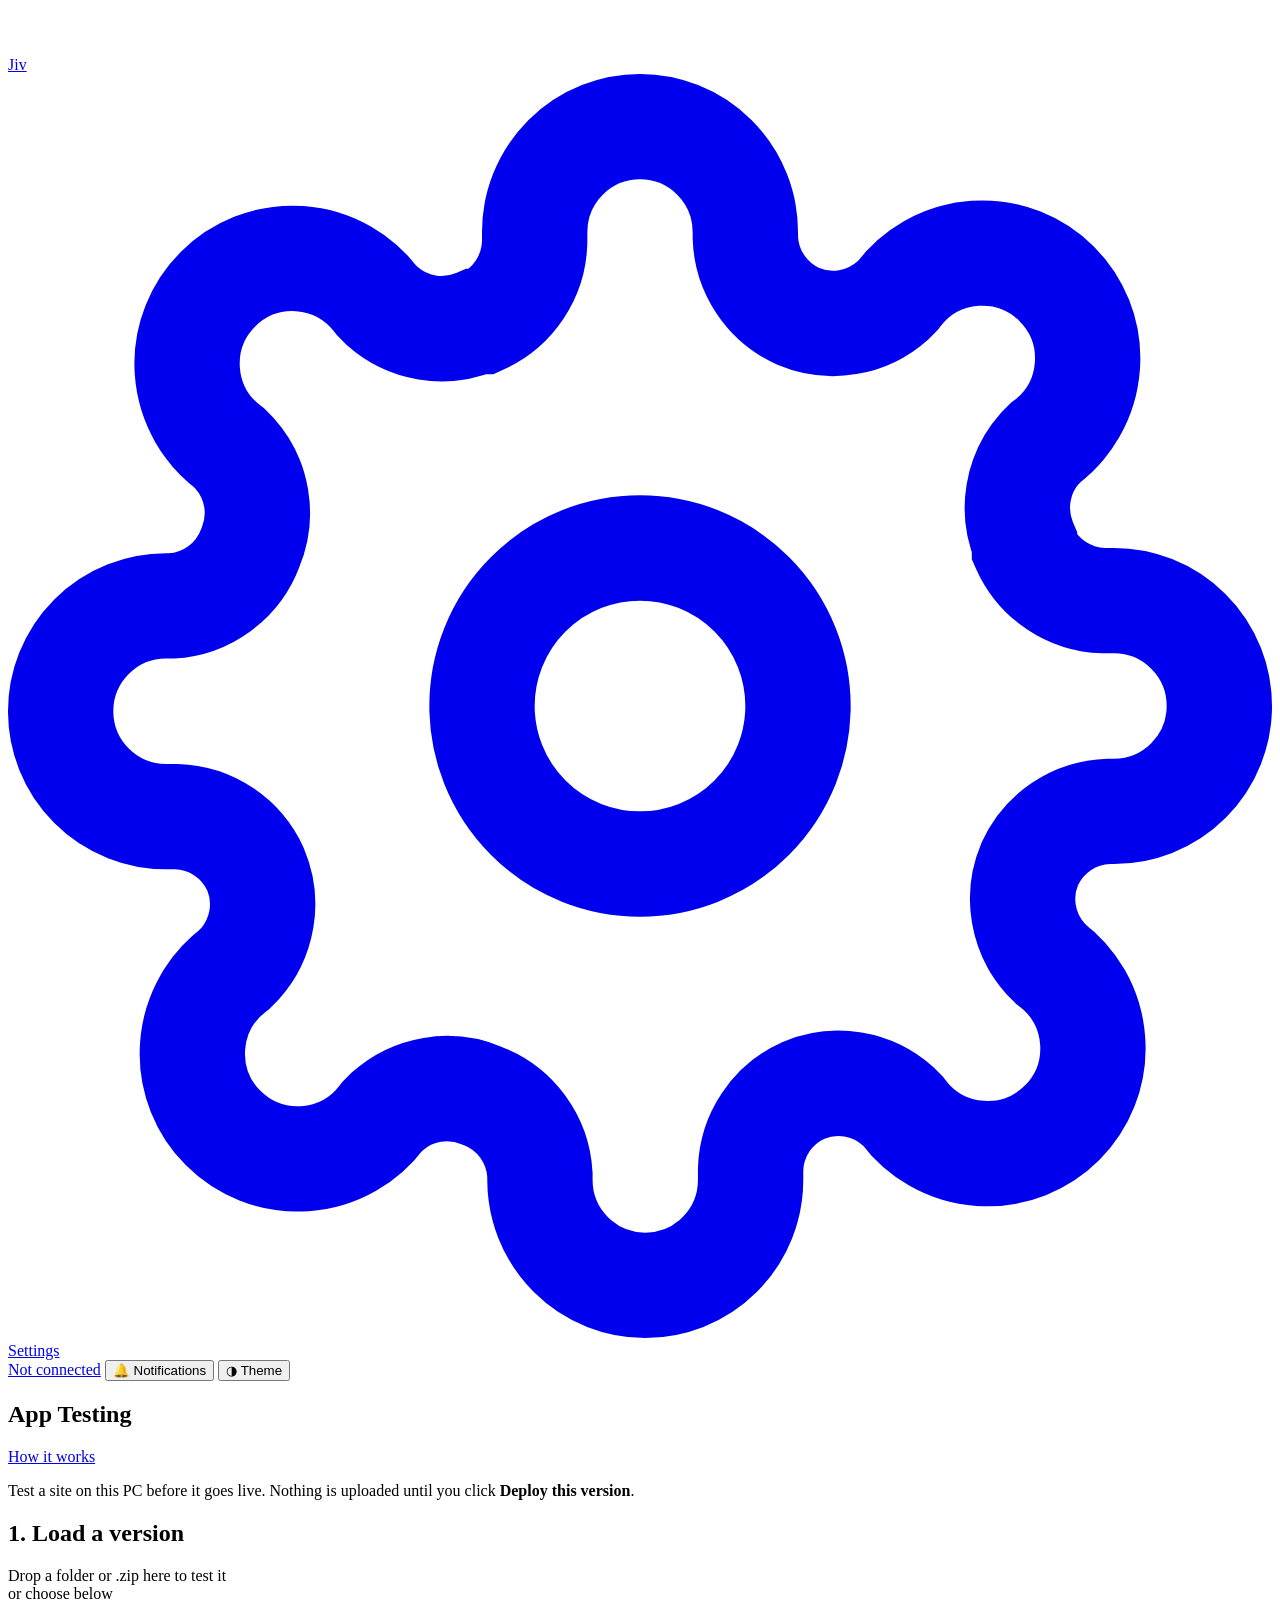
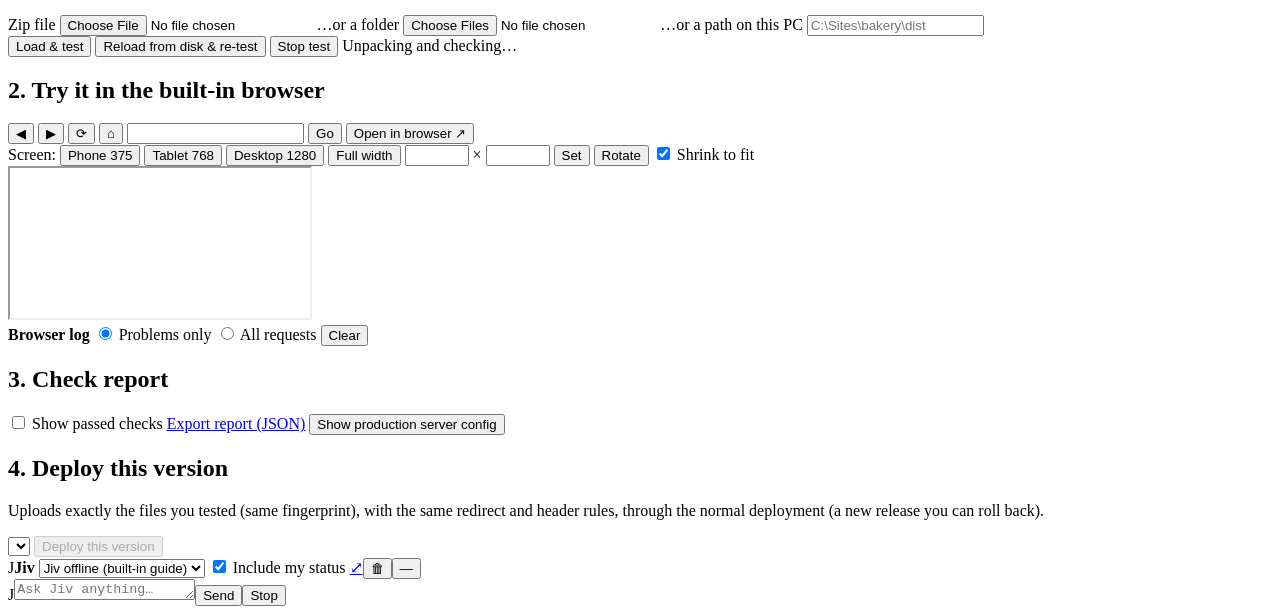
==== commit 7f320347: "Dilreet 0.3.0 (4/16)" ====
--- a/web/index.html
+++ b/web/index.html
@@ -3,152 +3,40 @@
 <head>
 <meta charset="utf-8">
 <meta name="viewport" content="width=device-width, initial-scale=1">
-<title>HostPanel</title>
+<meta name="color-scheme" content="light dark">
+<title>Dilreet</title>
 <link rel="stylesheet" href="/static/style.css">
+<link rel="icon" href="/static/icon.png">
+<script src="/static/theme.js"></script>
 </head>
 <body>
-<header>
-  <div class="brand">HostPanel <span id="ver" class="muted"></span></div>
-  <nav>
-    <a href="#setup" data-tab="setup">1. Setup</a>
-    <a href="#sites" data-tab="sites">2. Sites</a>
-    <a href="#testing" data-tab="testing">App Testing</a>
-    <a href="#guide" data-tab="guide">Guide</a>
-    <a href="#settings" data-tab="settings">Settings &amp; Updates</a>
+<a href="#main" class="skip">Skip to content</a>
+<aside aria-label="Dilreet">
+  <div class="brand"><img class="logo" src="/static/icon.png" alt="" aria-hidden="true"><span>Dilreet<small id="ver"></small></span></div>
+  <nav id="nav" aria-label="Main">
+    <a href="#/projects" data-route="projects"><svg viewBox="0 0 24 24" fill="none" stroke="currentColor" stroke-width="2" aria-hidden="true"><rect x="3" y="4" width="18" height="16" rx="2"/><path d="M3 9h18"/></svg><span>Projects</span></a>
+    <a href="#/deploys" data-route="deploys"><svg viewBox="0 0 24 24" fill="none" stroke="currentColor" stroke-width="2" aria-hidden="true"><path d="M12 3v12M7 10l5 5 5-5M4 21h16"/></svg><span>Deploys</span></a>
+    <a href="#/domains" data-route="domains"><svg viewBox="0 0 24 24" fill="none" stroke="currentColor" stroke-width="2" aria-hidden="true"><circle cx="12" cy="12" r="9"/><path d="M3 12h18M12 3a14 14 0 010 18M12 3a14 14 0 000 18"/></svg><span>Domains</span></a>
+    <a href="#/testing" data-route="testing"><svg viewBox="0 0 24 24" fill="none" stroke="currentColor" stroke-width="2" aria-hidden="true"><path d="M9 3h6M10 3v6L4 19a2 2 0 002 2h12a2 2 0 002-2l-6-10V3"/></svg><span>App Testing</span></a>
+    <a href="#/jiv" data-route="jiv"><svg viewBox="0 0 24 24" fill="none" stroke="currentColor" stroke-width="2" aria-hidden="true"><path d="M21 12a8 8 0 01-11.6 7.1L4 20l1-4.6A8 8 0 1121 12z"/></svg><span>Jiv</span></a>
+    <a href="#/settings" data-route="settings"><svg viewBox="0 0 24 24" fill="none" stroke="currentColor" stroke-width="2" aria-hidden="true"><circle cx="12" cy="12" r="3"/><path d="M19.4 15a1.7 1.7 0 00.3 1.8l.1.1a2 2 0 11-2.8 2.8l-.1-.1a1.7 1.7 0 00-1.8-.3 1.7 1.7 0 00-1 1.5V21a2 2 0 11-4 0v-.1a1.7 1.7 0 00-1.1-1.5 1.7 1.7 0 00-1.8.3l-.1.1a2 2 0 11-2.8-2.8l.1-.1a1.7 1.7 0 00.3-1.8 1.7 1.7 0 00-1.5-1H3a2 2 0 110-4h.1a1.7 1.7 0 001.5-1.1 1.7 1.7 0 00-.3-1.8l-.1-.1a2 2 0 112.8-2.8l.1.1a1.7 1.7 0 001.8.3H9a1.7 1.7 0 001-1.5V3a2 2 0 114 0v.1a1.7 1.7 0 001 1.5 1.7 1.7 0 001.8-.3l.1-.1a2 2 0 112.8 2.8l-.1.1a1.7 1.7 0 00-.3 1.8V9a1.7 1.7 0 001.5 1H21a2 2 0 110 4h-.1a1.7 1.7 0 00-1.5 1z"/></svg><span>Settings</span></a>
   </nav>
-  <div class="status"><span id="sshBadge" class="badge">SSH: off</span> <span id="apiBadge" class="badge">API: ?</span></div>
-</header>
-<main>
-
-<!-- ============ SETUP ============ -->
-<section id="tab-setup" class="tab">
-  <h1>Setup wizard</h1>
-  <p class="muted">Do these steps once. Not sure what a VPS is? Read the <a href="#guide">Guide</a> first.</p>
-
-  <div class="card">
-    <h2>Step 1 &mdash; Your server (VPS)</h2>
-    <p>Rent a Linux server (Ubuntu 24.04 LTS recommended) from Hetzner, DigitalOcean, etc. Your provider e-mails you its <b>IP address</b> and <b>root password</b> (or you add an SSH key).</p>
-    <div class="grid">
-      <label>Server IP address <input id="ip" placeholder="203.0.113.10"></label>
-      <label>SSH port <input id="port" type="number" value="22"></label>
-      <label>SSH user <input id="user" value="root"></label>
-      <label>Private key file (optional) <input id="keypath" placeholder="C:\Users\you\.ssh\id_ed25519"></label>
-    </div>
-    <button id="saveServer">Save server</button>
-    <hr>
-    <div class="grid">
-      <label>SSH password (or sudo password) <input id="pw" type="password" autocomplete="off"></label>
-      <label>Key passphrase (if your key has one) <input id="pp" type="password" autocomplete="off"></label>
-    </div>
-    <p class="muted small">Passwords are only kept in memory while HostPanel runs; they are never saved to disk.</p>
-    <button id="connect" class="primary">Connect</button>
-    <button id="disconnect">Disconnect</button>
-    <button id="forget" class="subtle">Forget host key</button>
-    <div id="hostkey" class="small muted"></div>
-    <pre id="serverInfo" class="hidden"></pre>
-  </div>
-
-  <div class="card">
-    <h2>Step 2 &mdash; Install Coolify on the server</h2>
-    <p>Runs the official installer <code>curl -fsSL https://cdn.coollabs.io/coolify/install.sh | bash</code> on your server. Takes about 2&ndash;10 minutes. Skip if Coolify is already installed.</p>
-    <button id="install" class="primary">Install Coolify</button>
-    <pre id="installLog" class="log hidden"></pre>
-    <div id="afterInstall" class="note hidden">
-      <b>Do this now (important):</b>
-      <ol>
-        <li>Open <a id="coolifyLink" target="_blank" rel="noopener">http://YOUR-IP:8000</a> and <b>create the admin account</b>. The first person to open that page becomes admin, so do it right away.</li>
-        <li>In Coolify, open <b>Keys &amp; Tokens &rarr; API tokens</b>. (If you don't see it: <b>Settings &rarr; Advanced &rarr; enable API</b>.)</li>
-        <li>Create a token with permission <b>root</b> (or <b>write</b> + <b>deploy</b>). Copy it and paste it in step 3.</li>
-      </ol>
-    </div>
-  </div>
-
-  <div class="card">
-    <h2>Step 3 &mdash; Connect HostPanel to Coolify</h2>
-    <div class="grid">
-      <label>Coolify URL <input id="curl" placeholder="http://203.0.113.10:8000"></label>
-      <label>API token <input id="ctoken" type="password" placeholder="paste token (leave empty to keep the saved one)" autocomplete="off"></label>
-    </div>
-    <label class="check"><input type="checkbox" id="viassh"> Send API calls through the SSH connection (recommended while Coolify has no HTTPS domain; requires being connected)</label>
-    <p class="muted small" id="tokenNote"></p>
-    <button id="saveCoolify" class="primary">Save &amp; test</button>
-    <div id="coolifyResult"></div>
-  </div>
-</section>
-
-<!-- ============ SITES ============ -->
-<section id="tab-sites" class="tab hidden">
-  <h1>Sites</h1>
-  <div class="card">
-    <h2>New site</h2>
-    <div class="grid">
-      <label>Site name <input id="newName" placeholder="Bakery Smith"></label>
-      <label>Site id (a-z, 0-9, -) <input id="newSlug" placeholder="bakery-smith"></label>
-    </div>
-    <button id="createSite" class="primary">Create site</button>
-    <pre id="createLog" class="log hidden"></pre>
-  </div>
-  <div class="toolbar">
-    <input id="filter" placeholder="Search sites...">
-    <button id="refreshSites">Refresh</button>
-    <span id="siteCount" class="muted"></span>
-  </div>
-  <div id="sitesErr" class="err hidden"></div>
-  <table id="sitesTable">
-    <thead><tr><th>Site</th><th>Status</th><th>Address</th><th>Last deploy</th><th></th></tr></thead>
-    <tbody></tbody>
-  </table>
-  <div id="pager" class="toolbar"></div>
-
-  <div id="siteDetail" class="card hidden">
-    <h2 id="sdTitle"></h2>
-    <div class="cols">
-      <div>
-        <h3>Deploy files</h3>
-        <p class="small muted">Upload a .zip of your site, or a folder. It must contain <code>index.html</code> at the top (a single wrapper folder such as <code>dist/</code> is removed automatically).</p>
-        <label>Zip file <input type="file" id="zipFile" accept=".zip"></label>
-        <label>&hellip;or a folder <input type="file" id="dirFiles" webkitdirectory multiple></label>
-        <label>&hellip;or a path on this PC <input id="localPath" placeholder="C:\Sites\bakery\dist"></label>
-        <button id="deployBtn" class="primary">Deploy</button>
-        <p class="small muted">Tip: try it on your PC first in <a href="#testing">App Testing</a> (preview, automatic checks, then "Deploy this version").</p>
-        <pre id="deployLog" class="log hidden"></pre>
-        <h3>Releases</h3>
-        <button id="loadReleases">Show releases</button>
-        <ul id="releases"></ul>
-      </div>
-      <div>
-        <h3>Domain</h3>
-        <div class="grid">
-          <label>Domain <input id="domain" placeholder="example.com"></label>
-        </div>
-        <label class="check"><input type="checkbox" id="www" checked> Also www.</label>
-        <button id="setDomain" class="primary">Set domain</button>
-        <div id="dnsBox" class="hidden">
-          <p>Add these records at your domain provider (DNS settings):</p>
-          <table class="dns"><thead><tr><th>Type</th><th>Name / Host</th><th>Value / Points to</th><th>TTL</th></tr></thead><tbody></tbody></table>
-          <div id="dnsStatus"></div>
-          <button id="checkDns">Check DNS now</button>
-          <label class="check"><input type="checkbox" id="autoApply" checked> Connect automatically once DNS is correct</label>
-          <button id="applyDomain">Connect domain now</button>
-        </div>
-        <h3>Other</h3>
-        <button id="restartSite">Redeploy container</button>
-        <button id="deleteSite" class="danger">Delete site</button>
-        <label class="check"><input type="checkbox" id="keepFiles"> keep files on server</label>
-        <pre id="otherLog" class="log hidden"></pre>
-      </div>
-    </div>
-  </div>
-</section>
-
-
-<!-- ============ APP TESTING ============ -->
-<section id="tab-testing" class="tab hidden">
-  <h1>App Testing</h1>
-  <p class="muted">Test a site on this PC before it goes live. Nothing is uploaded until you click <b>Deploy this version</b>. <a href="#guide-testing">How it works</a></p>
+  <div class="side-bottom">
+    <a class="conn" id="connState" href="#/settings/server" title="Server connection"><span class="dot" id="connDot"></span><span class="lbl" id="connText">Not connected</span></a>
+    <button id="bell" aria-haspopup="true" aria-expanded="false" title="Notifications">&#128276; <span class="lbl">Notifications</span><span id="unread" class="count hidden"></span></button>
+    <button id="themeBtn" title="Switch light / dark theme">&#9681; <span class="lbl">Theme</span></button>
+  </div>
+</aside>
+<main id="main" tabindex="-1">
+  <div id="banner" class="banner hidden" role="status"></div>
+  <div id="view" class="page"></div>
+<section id="view-testing" class="page wide hidden" aria-labelledby="testingTitle">
+  <div class="head"><h1 id="testingTitle">App Testing</h1><span class="grow"></span><a class="btn ghost sm" href="#/guide#guide-testing">How it works</a></div><div id="tPending" class="alert info hidden"></div>
+  <p class="muted">Test a site on this PC before it goes live. Nothing is uploaded until you click <b>Deploy this version</b>.</p>
   <div class="card" id="tLoader">
-    <h2>1. Load a site</h2>
-    <div class="grid">
+    <h2>1. Load a version</h2>
+    <div id="tDrop" class="drop compact" tabindex="0" role="button" aria-label="Drop a site folder or zip to test"><div class="big">Drop a folder or .zip here to test it</div><div class="muted small">or choose below</div></div>
+    <div class="grid3" style="margin-top:12px">
       <label>Zip file <input type="file" id="tZip" accept=".zip"></label>
       <label>&hellip;or a folder <input type="file" id="tDir" webkitdirectory multiple></label>
       <label>&hellip;or a path on this PC <input id="tPath" placeholder="C:\Sites\bakery\dist"></label>
@@ -181,17 +69,17 @@
         <input id="vpW" type="number" min="200" max="3840" class="num" title="width"> &times; <input id="vpH" type="number" min="200" max="3000" class="num" title="height">
         <button id="vpSet">Set</button>
         <button id="vpRotate" title="Swap width and height">Rotate</button>
-        <label class="check inline"><input type="checkbox" id="vpFit" checked> Shrink to fit</label>
+        <label class="check" style="margin:0"><input type="checkbox" id="vpFit" checked> Shrink to fit</label>
         <span id="vpLabel" class="muted"></span>
       </div>
       <div id="bExternal" class="note hidden small"></div>
       <div id="frameWrap"><div id="frameBox"><iframe id="pFrame" title="Site preview" sandbox="allow-scripts allow-same-origin allow-forms allow-modals allow-downloads allow-popups allow-popups-to-escape-sandbox" referrerpolicy="no-referrer"></iframe></div></div>
       <div class="consolehead">
         <b>Browser log</b>
-        <label class="check inline"><input type="radio" name="logf" value="problems" checked> Problems only</label>
-        <label class="check inline"><input type="radio" name="logf" value="all"> All requests</label>
+        <label class="check" style="margin:0"><input type="radio" name="logf" value="problems" checked> Problems only</label>
+        <label class="check" style="margin:0"><input type="radio" name="logf" value="all"> All requests</label>
         <span id="logCounts" class="muted small"></span>
-        <button id="logClear" class="subtle">Clear</button>
+        <button id="logClear" class="sm ghost">Clear</button>
       </div>
       <div id="tLog" class="console"></div>
     </div>
@@ -199,8 +87,8 @@
     <div class="card">
       <h2>3. Check report <span id="tSummary" class="small"></span></h2>
       <div class="toolbar">
-        <label class="check inline"><input type="checkbox" id="rShowPass"> Show passed checks</label>
-        <a id="rExport" class="button" href="/api/test/report" download>Export report (JSON)</a>
+        <label class="check" style="margin:0"><input type="checkbox" id="rShowPass"> Show passed checks</label>
+        <a id="rExport" class="btn sm" href="/api/test/report" download>Export report (JSON)</a>
         <button id="rNginx">Show production server config</button>
       </div>
       <div id="tReport"></div>
@@ -211,21 +99,38 @@
       <h2>4. Deploy this version</h2>
       <p class="small muted">Uploads exactly the files you tested (same fingerprint), with the same redirect and header rules, through the normal deployment (a new release you can roll back).</p>
       <div class="toolbar">
-        <select id="tSite"></select>
+        <select id="tSite" aria-label="Project to deploy to" style="max-width:360px"></select>
         <button id="tDeploy" class="primary" disabled>Deploy this version</button>
         <span id="tDeployNote" class="small muted"></span>
       </div>
-      <pre id="tDeployLog" class="log hidden"></pre>
+      <div id="tDeployLog"></div>
     </div>
   </div>
 </section>
 
-<!-- ============ GUIDE ============ -->
-<section id="tab-guide" class="tab hidden">
-  <h1>Guide</h1>
+
+</main>
+<div id="jivDock" class="jivdock">
+  <section id="jiv" class="jiv" aria-label="Jiv, your assistant">
+    <div class="jiv-panel">
+      <div class="jiv-head"><span class="jiv-av" aria-hidden="true">J</span><b>Jiv</b>
+        <select id="cModel" aria-label="AI model"><option value="">Jiv offline (built-in guide)</option></select><span id="cWhere" class="small"></span><span class="grow"></span>
+        <label class="check small" title="Lets Jiv see your projects, domains and server status (never passwords, keys or tokens)"><input type="checkbox" id="cCtx" checked> Include my status</label>
+        <a class="btn ghost sm" href="#/jiv" id="jFull" title="Open the Jiv page" aria-label="Open the Jiv page">&#10530;</a><button id="cClear" class="ghost sm" type="button" title="Clear chat" aria-label="Clear chat">&#128465;</button><button id="jMin" class="ghost sm" type="button" title="Minimize" aria-label="Minimize Jiv">&#8212;</button></div>
+      <div class="msgs" id="msgs" aria-live="polite"></div>
+      <div id="suggest" class="suggest"></div>
+    </div>
+    <form class="composer" id="cForm"><span class="jiv-av" aria-hidden="true">J</span><textarea id="cIn" rows="1" placeholder="Ask Jiv anything&hellip;" aria-label="Ask Jiv anything" aria-expanded="false"></textarea><button id="cSend" class="primary" type="submit">Send</button><button id="cStop" type="button" class="hidden">Stop</button></form>
+  </section>
+</div>
+<div id="noticePanel" class="notices hidden" role="dialog" aria-label="Notifications"></div>
+<div id="toasts" aria-live="polite" aria-atomic="false"></div>
+<div id="modalRoot"></div>
+<template id="tpl-guide"><div class="guide">
+  
   <div class="card">
     <h2>How it works</h2>
-    <p>Your websites live on <b>your own rented server (VPS)</b>. On that server, <a href="https://coolify.io" target="_blank" rel="noopener">Coolify</a> (free, open source) runs each site in a small container and gets free HTTPS certificates. HostPanel is the remote control on your PC: it installs Coolify, uploads your site files, and connects domains. GitHub is not needed.</p>
+    <p>Your websites live on <b>your own rented server (VPS)</b>. On that server, <a href="https://coolify.io" target="_blank" rel="noopener">Coolify</a> (free, open source) runs each site in a small container and gets free HTTPS certificates. Dilreet is the remote control on your PC: it sets up Coolify, uploads your site files, and connects domains. GitHub is optional (you can import from it, or just drag and drop).</p>
   </div>
   <div class="card">
     <h2>1. Choose a server</h2>
@@ -244,31 +149,32 @@
   <div class="card">
     <h2>3. Domains and DNS</h2>
     <ul>
-      <li>Each customer buys a domain anywhere (Namecheap, GoDaddy, Cloudflare, TransIP, ...).</li>
-      <li>In the domain's <b>DNS settings</b> add an <b>A record</b>: Name <code>@</code>, Value = your server IP. For www add a second A record with Name <code>www</code>. HostPanel shows the exact records.</li>
+      <li>Each customer buys a domain anywhere (GoDaddy, Namecheap, Porkbun, Hostinger, Squarespace, Cloudflare, ...). Dilreet detects the registrar and shows exact steps with a button that opens its DNS page; with a GoDaddy or Porkbun API key it creates the record itself, and "Fully automatic" moves DNS to a free Cloudflare account once.</li>
+      <li>In the domain's <b>DNS settings</b> add an <b>A record</b>: Name <code>@</code>, Value = your server IP. For www add a second A record with Name <code>www</code>. Dilreet shows the exact records.</li>
       <li>Delete old A/AAAA records for the same name that point somewhere else (for example the registrar's parking page).</li>
       <li>On Cloudflare: set the records to <b>DNS only</b> (grey cloud) at least until HTTPS works.</li>
-      <li>DNS changes usually take minutes, sometimes a few hours. HostPanel checks automatically and connects the domain as soon as it points to your server. Coolify then requests a free Let's Encrypt certificate (HTTPS) within about a minute.</li>
+      <li>DNS changes usually take minutes, sometimes a few hours. Dilreet checks automatically and connects the domain as soon as it points to your server. Coolify then requests a free Let's Encrypt certificate (HTTPS) within about a minute.</li>
     </ul>
   </div>
   <div class="card">
-    <h2>4. Deploying a site</h2>
+    <h2>4. Deploying a project</h2>
     <ol>
-      <li>Sites &rarr; <b>Create site</b>.</li>
-      <li>Choose a .zip or folder containing <code>index.html</code> and click <b>Deploy</b>. For React/Vue/Vite/Astro etc., build first (<code>npm run build</code>) and upload the output folder (<code>dist</code> or <code>build</code>).</li>
-      <li>Every deploy is kept as a release; you can switch back to one of the last 5.</li>
+      <li>Projects &rarr; <b>Add new project</b>, then drag your site folder or .zip onto the drop area, paste a GitHub/GitLab/Bitbucket/&hellip; link, or import from Netlify.</li>
+      <li>Dilreet detects the framework. Plain sites (an <code>index.html</code>) are published as they are. React/Vue/Vite/Astro sources can be built for you (one click, needs Node.js) or you can drop the built <code>dist</code>/<code>build</code> folder.</li>
+      <li>You get an instant address right away (<code>https://&lt;site&gt;.&lt;server-ip&gt;.sslip.io</code>); add your own domain whenever you like.</li>
+      <li>Every deploy is saved on this PC in <code>Documents\Dilreet\Projects\&lt;name&gt;</code>: <code>current</code> holds the latest files (edit them and click <b>Deploy from this folder</b> on the <b>Files</b> tab), <code>deploys</code> holds each deploy as a .zip that you can download, compare or publish again from the <b>Deploys</b> tab.</li>
     </ol>
   </div>
   <div class="card" id="guide-testing">
     <h2>5. Test before you deploy (App Testing)</h2>
     <ol>
-      <li>Open <a href="#testing">App Testing</a> and load the same zip, folder or path you would deploy. HostPanel unpacks it into a temporary folder on your PC and starts a private preview server (only this PC can open it).</li>
+      <li>Open <a href="#/testing">App Testing</a> and load the same zip, folder or path you would deploy. Dilreet unpacks it into a temporary folder on your PC and starts a private preview server (only this PC can open it).</li>
       <li>Click through the site in the built-in browser. Use the <b>Phone / Tablet / Desktop</b> buttons to see how it looks on other screens. JavaScript errors and files that fail to load appear in the <b>Browser log</b> under the preview.</li>
       <li>Read the <b>Check report</b>: <span class="pill fail">fail</span> means visitors will see something broken, <span class="pill warn">warn</span> is worth fixing, <span class="pill pass">pass</span> is fine. Each item says what is wrong and how to fix it.</li>
       <li>Fix problems in your files, then load again (or click <b>Reload from disk &amp; re-test</b> when you used a path on this PC).</li>
-      <li>Choose the site and click <b>Deploy this version</b>. It uploads exactly the tested files.</li>
+      <li>Choose the project and click <b>Deploy this version</b>. It uploads exactly the tested files.</li>
     </ol>
-    <p><b>Redirects and headers.</b> HostPanel understands Netlify's <code>_redirects</code>, <code>_headers</code> and <code>netlify.toml</code> files. The preview applies them, and every deployment turns them into the live web-server config, so the preview and the live site behave the same. Examples for <code>_redirects</code>:</p>
+    <p><b>Redirects and headers.</b> Dilreet understands Netlify's <code>_redirects</code>, <code>_headers</code> and <code>netlify.toml</code> files. The preview applies them, and every deployment turns them into the live web-server config, so the preview and the live site behave the same. Examples for <code>_redirects</code>:</p>
 <pre>
 # Single-page app (React, Vue, ...): every unknown address shows index.html
 /*            /index.html     200
@@ -284,55 +190,29 @@
 /assets/*
   Cache-Control: public, max-age=31536000, immutable
 </pre>
-    <p class="small muted">Good to know: an existing file always wins over a rule unless you add <code>!</code> (e.g. <code>301!</code>). Addresses are case-sensitive online even though Windows ignores case. <code>/about</code> serves <code>about.html</code> automatically. HostPanel never runs <code>npm</code> or build commands: build on your PC first and test the output folder (<code>dist</code>, <code>build</code>&hellip;). Netlify Functions and Netlify Forms are not available.</p>
+    <p class="small muted">Good to know: an existing file always wins over a rule unless you add <code>!</code> (e.g. <code>301!</code>). Addresses are case-sensitive online even though Windows ignores case. <code>/about</code> serves <code>about.html</code> automatically. Dilreet only runs <code>npm install</code> / <code>npm run build</code> when you click <b>Build it for me</b> (it needs Node.js on this PC); otherwise build yourself and drop the output folder (<code>dist</code>, <code>build</code>&hellip;). Netlify Functions and Netlify Forms are not available.</p>
   </div>
   <div class="card">
     <h2>Troubleshooting</h2>
     <dl>
       <dt>SSH connection failed</dt><dd>Check the IP, that port 22 is open in the provider firewall, and the password. Some providers disable password login; use a key file instead (OpenSSH format; convert PuTTY .ppk with PuTTYgen &rarr; Conversions &rarr; Export OpenSSH key).</dd>
       <dt>"Host key changed"</dt><dd>Normal if you reinstalled the server: click <i>Forget host key</i>. Otherwise do not continue.</dd>
-      <dt>Coolify API error 401 / "Invalid token"</dt><dd>Create a new token in Coolify (Keys &amp; Tokens) and save it again. Make sure the API is enabled (Settings &rarr; Advanced).</dd>
+      <dt>Coolify API error 401 / "Invalid token"</dt><dd>If Dilreet set up the server, run Settings &rarr; Server &rarr; <i>Set up automatically</i> again; it creates a new token. Otherwise create a token in Coolify (Keys &amp; Tokens), and paste it in Settings &rarr; Server &rarr; <i>Use an existing Coolify</i>. Make sure the API is enabled (Settings &rarr; Advanced).</dd>
       <dt>403 when creating a site</dt><dd>The token needs the <b>deploy</b> permission (or root) because sites mount a folder from the server.</dd>
       <dt>Cannot reach Coolify</dt><dd>Port 8000 is blocked: open it in the firewall, or tick "Send API calls through the SSH connection".</dd>
       <dt>Domain shows a certificate warning</dt><dd>Wait 1&ndash;2 minutes after connecting. Check that both A records point to the server and there's no AAAA record pointing elsewhere. In Coolify, check that the proxy (Servers &rarr; localhost &rarr; Proxy) is running.</dd>
       <dt>404 / old content after deploy</dt><dd>Make sure <code>index.html</code> is in the top folder of your zip. Hard-refresh the browser (Ctrl+F5).</dd>
-      <dt>Redirect rules don't work on a site created with HostPanel 0.1</dt><dd>The first deployment with 0.2 adds the rules folder to the container and restarts it once (about a minute). If the log shows a warning, use <i>Redeploy container</i>.</dd>
+      <dt>Redirect rules don't work on a site created with Dilreet 0.1</dt><dd>The first deployment with 0.2 adds the rules folder to the container and restarts it once (about a minute). If the log shows a warning, use <i>Restart container</i>.</dd>
       <dt>"nginx rejected the generated config"</dt><dd>One of your rules could not be converted. The live site was not changed. App Testing &rarr; Check report &rarr; <i>Redirect and header rules</i> shows which line to fix.</dd>
-      <dt>Site status "exited" or "degraded"</dt><dd>Click <i>Redeploy container</i>, then look at the deployment log in Coolify.</dd>
+      <dt>Site status "exited" or "degraded"</dt><dd>Click <i>Restart container</i>, then look at the deployment log in Coolify.</dd>
+          <dt>Import from GitHub/GitLab fails with "private" or 404</dt><dd>Click <i>Connect account</i> and create a read-only token with the link shown; Dilreet stores it encrypted on this PC.</dd>
+      <dt>"This project must be built first"</dt><dd>Click <i>Build it for me</i> (needs Node.js LTS from nodejs.org) or build on your PC and drop the output folder.</dd>
+      <dt>Jiv says no AI is connected</dt><dd>Start a local AI app (Ollama, LM Studio, Jan, GPT4All, llama.cpp, LocalAI, vLLM, text-generation-webui) and click <i>Refresh</i>, or connect a provider in Settings &rarr; Connect AI. Offline, Jiv answers questions about Dilreet from its built-in guide.</dd>
     </dl>
   </div>
-</section>
-
-<!-- ============ SETTINGS ============ -->
-<section id="tab-settings" class="tab hidden">
-  <h1>Settings &amp; Updates</h1>
-  <div class="card">
-    <h2>HostPanel app update</h2>
-    <p>Installed version: <b id="curVer"></b></p>
-    <label>Update manifest URL <input id="manifestUrl"></label>
-    <button id="saveManifest">Save</button>
-    <button id="checkUpdate" class="primary">Check for updates</button>
-    <div id="updateInfo"></div>
-    <pre id="updateLog" class="log hidden"></pre>
-  </div>
-  <div class="card">
-    <h2>Coolify update (on the server)</h2>
-    <p>Installed: <b id="coolifyVer">?</b> &middot; Latest: <b id="coolifyLatest">?</b></p>
-    <p class="small muted">Re-runs the official Coolify installer over SSH, which upgrades an existing installation to the latest version. Coolify can also update itself: Coolify dashboard &rarr; Settings &rarr; Updates. Make a server snapshot first.</p>
-    <button id="checkCoolify">Check versions</button>
-    <button id="upgradeCoolify" class="primary">Update Coolify now</button>
-    <pre id="upgradeLog" class="log hidden"></pre>
-  </div>
-  <div class="card">
-    <h2>About</h2>
-    <p class="small">Config file: <code id="cfgPath"></code></p>
-    <p class="small">All Coolify projects on this account: <button id="listProjects">List</button></p>
-    <ul id="projects" class="small"></ul>
-    <button id="quit" class="danger">Quit HostPanel</button>
-  </div>
-</section>
-</main>
-<div id="toast" class="hidden"></div>
+</div></template>
+
+
 <script src="/static/app.js"></script>
 </body>
 </html>
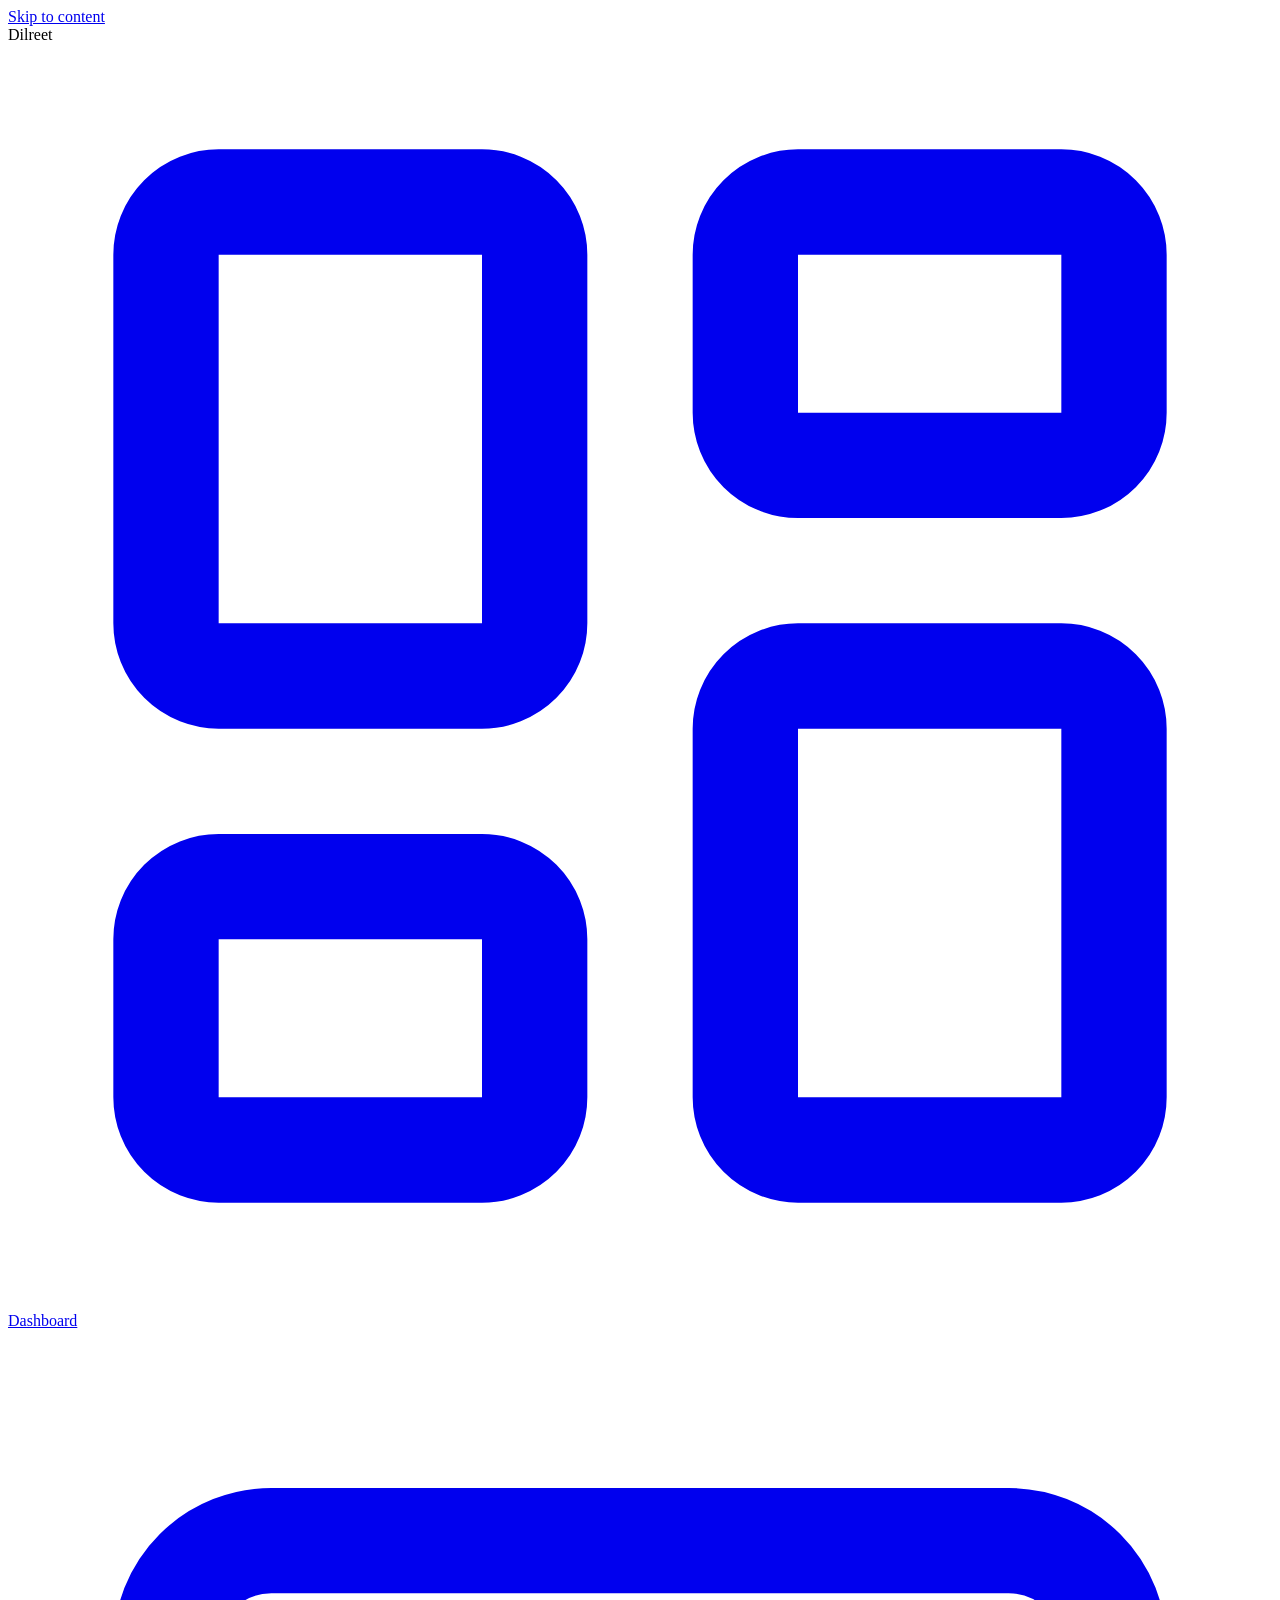
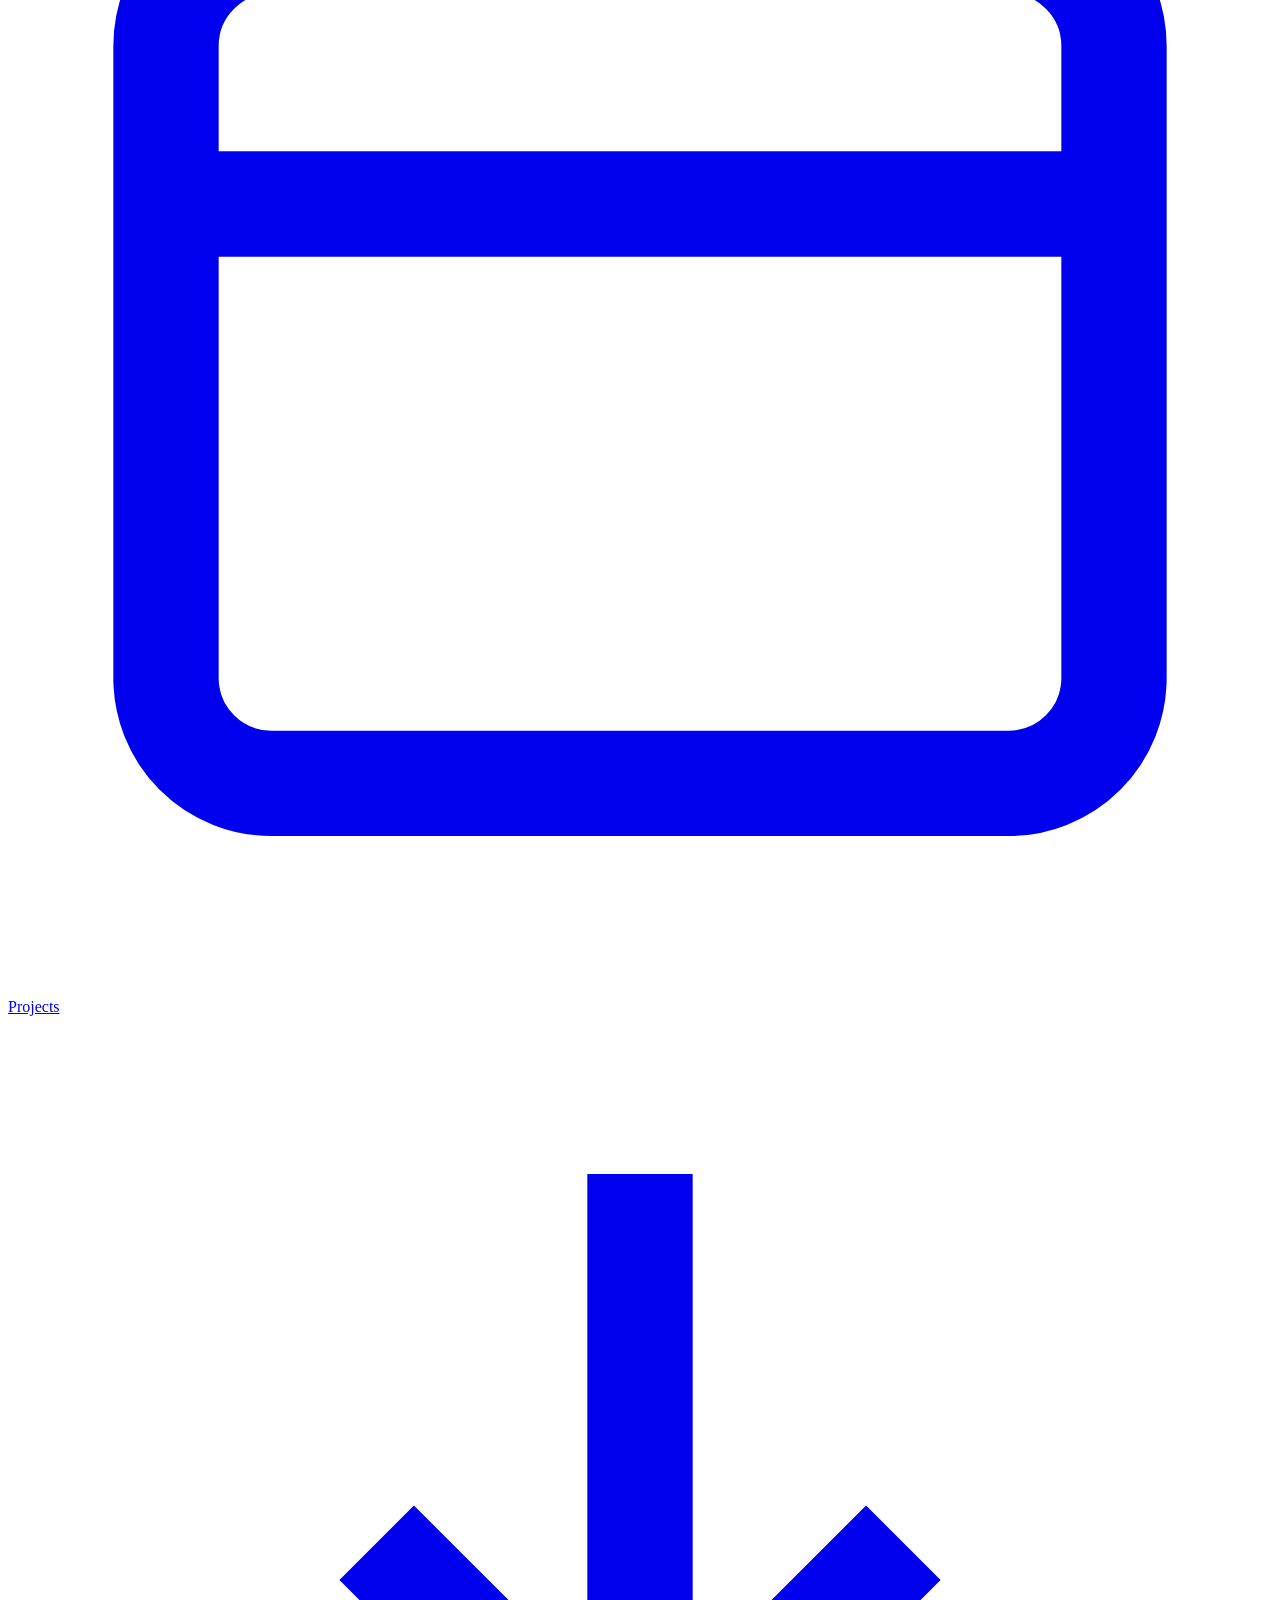
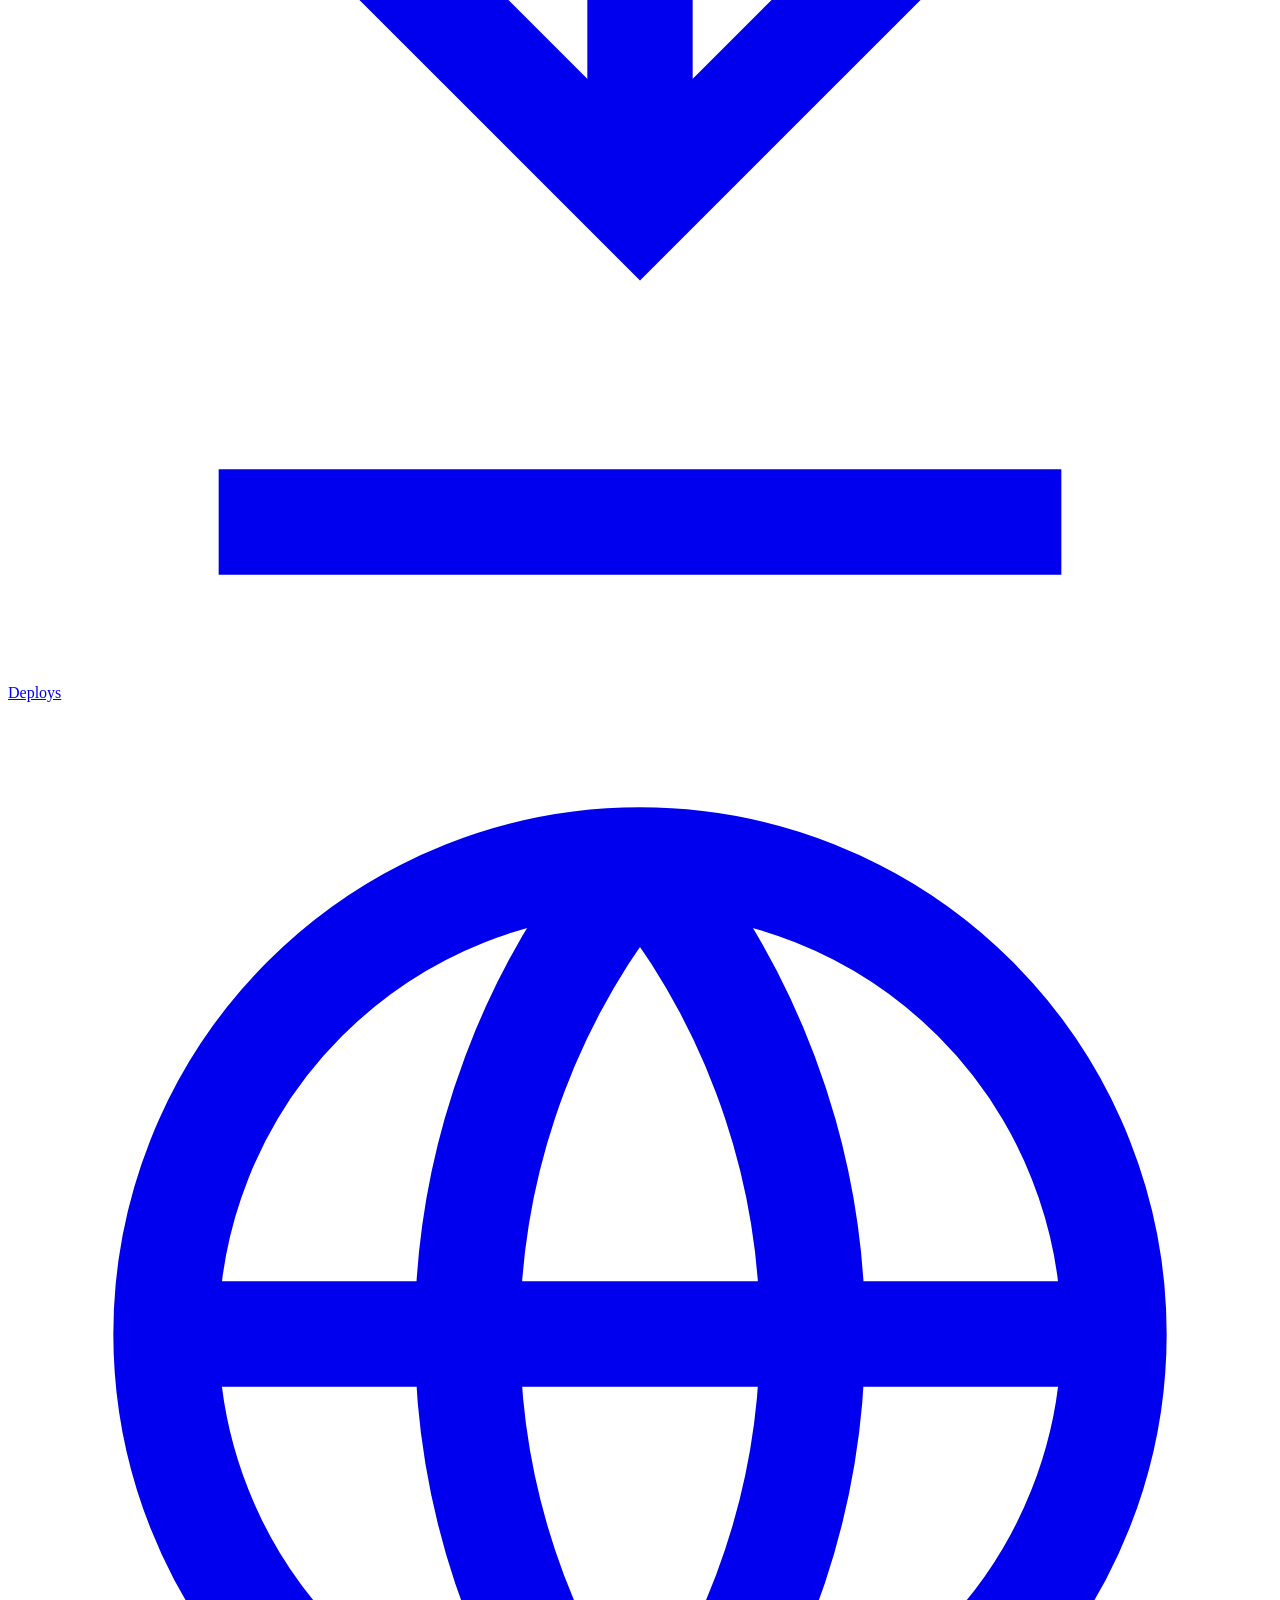
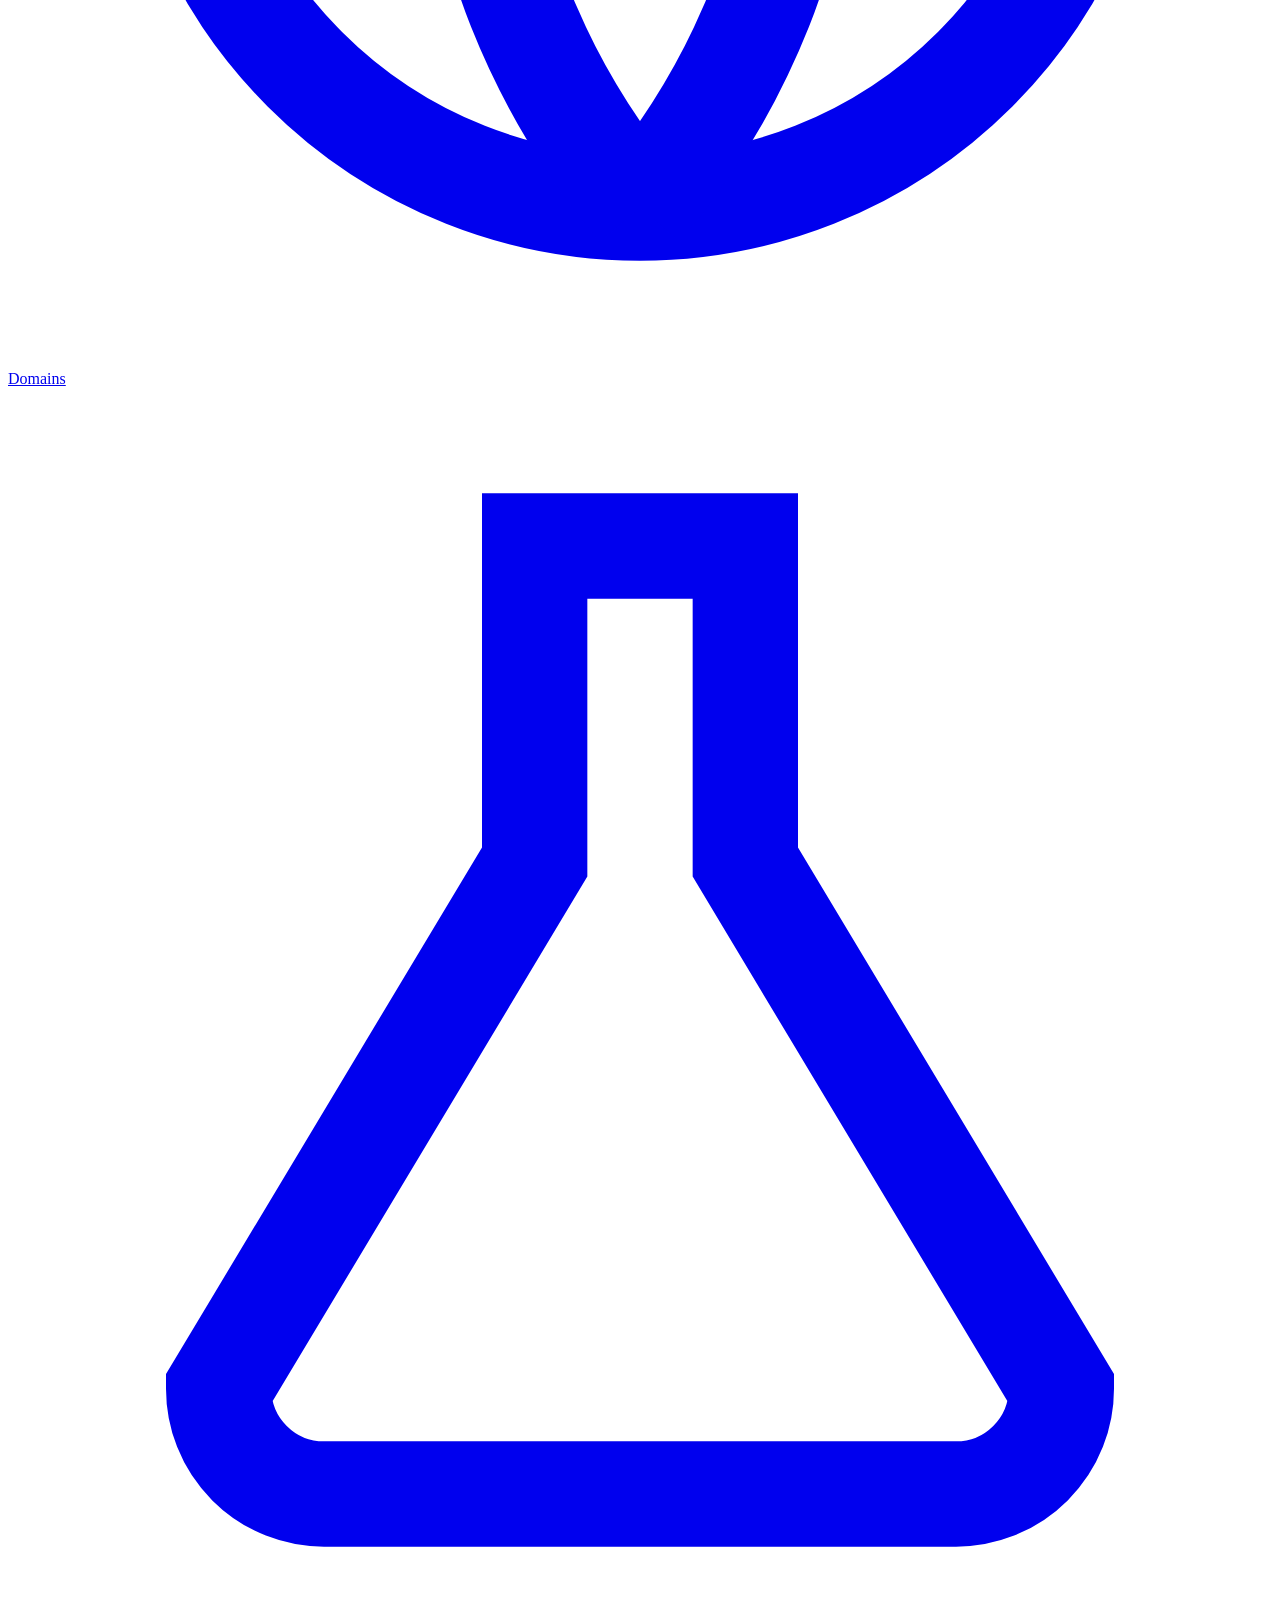
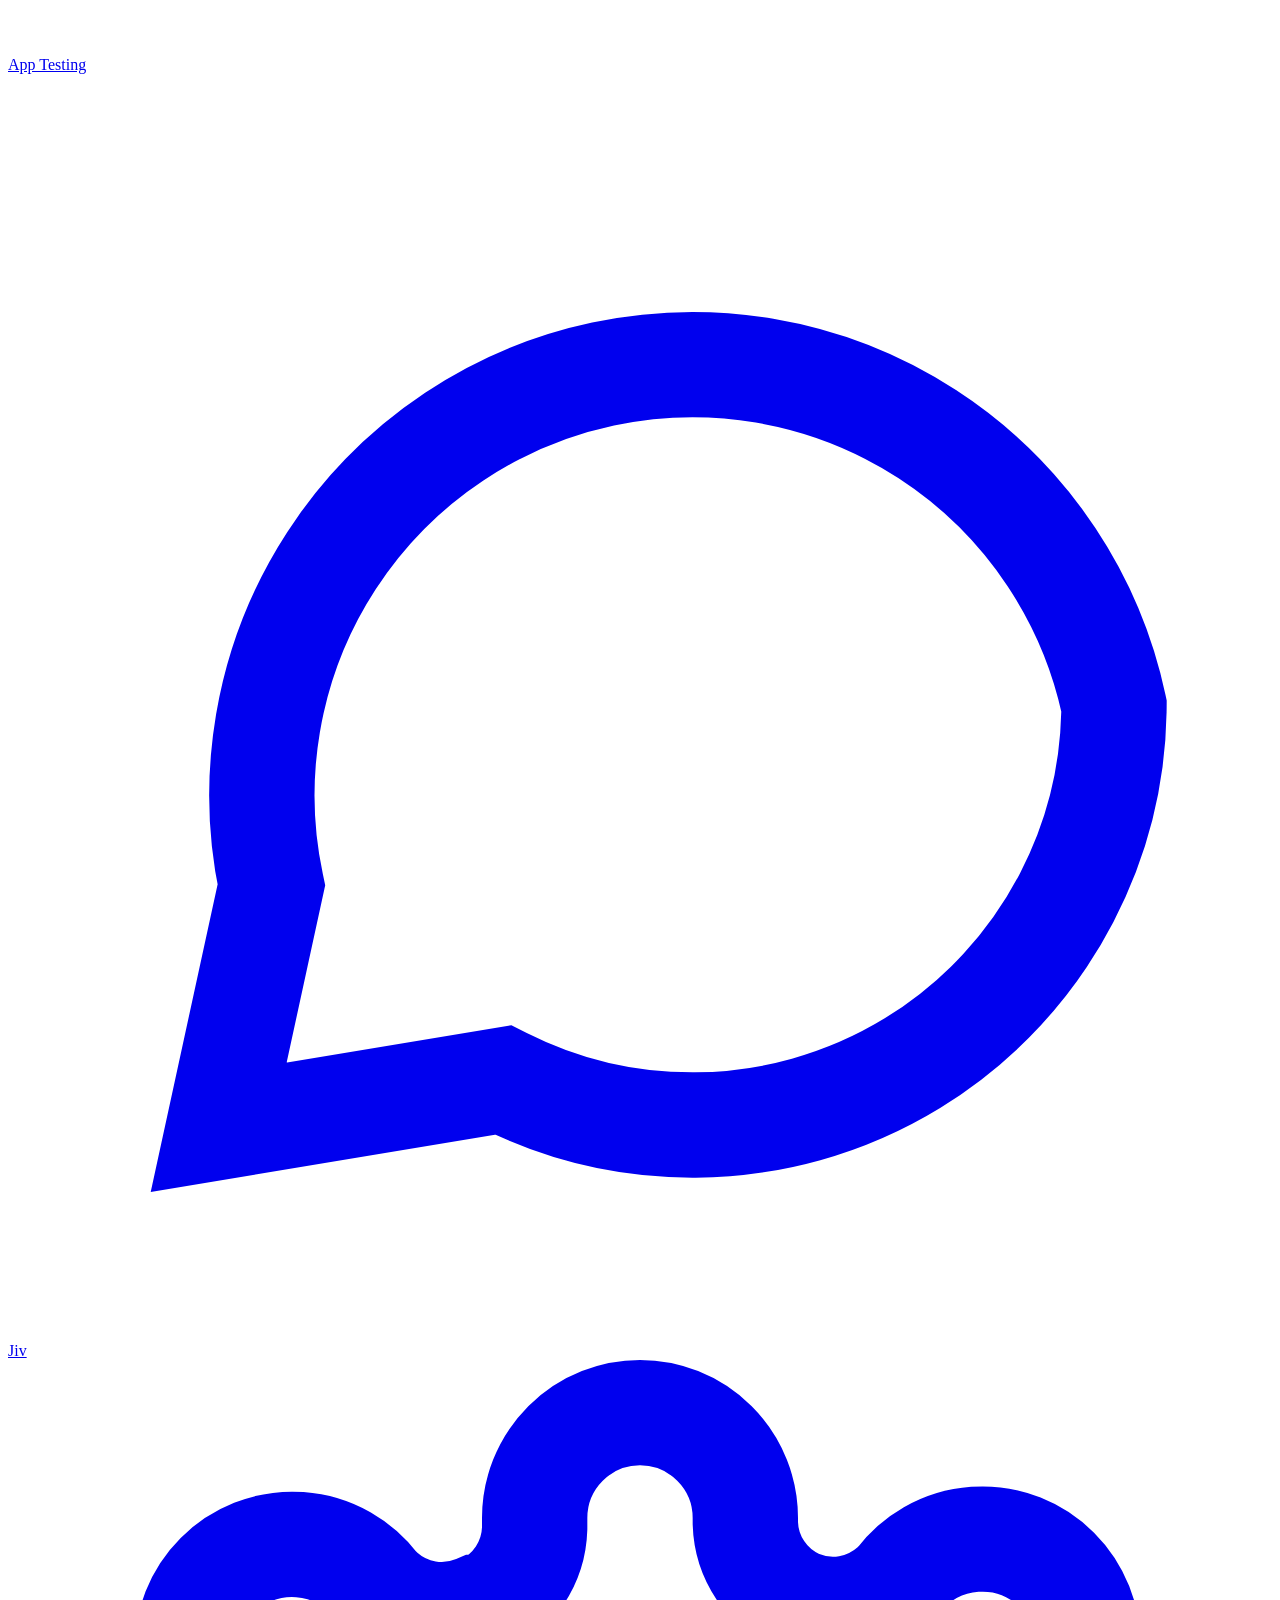
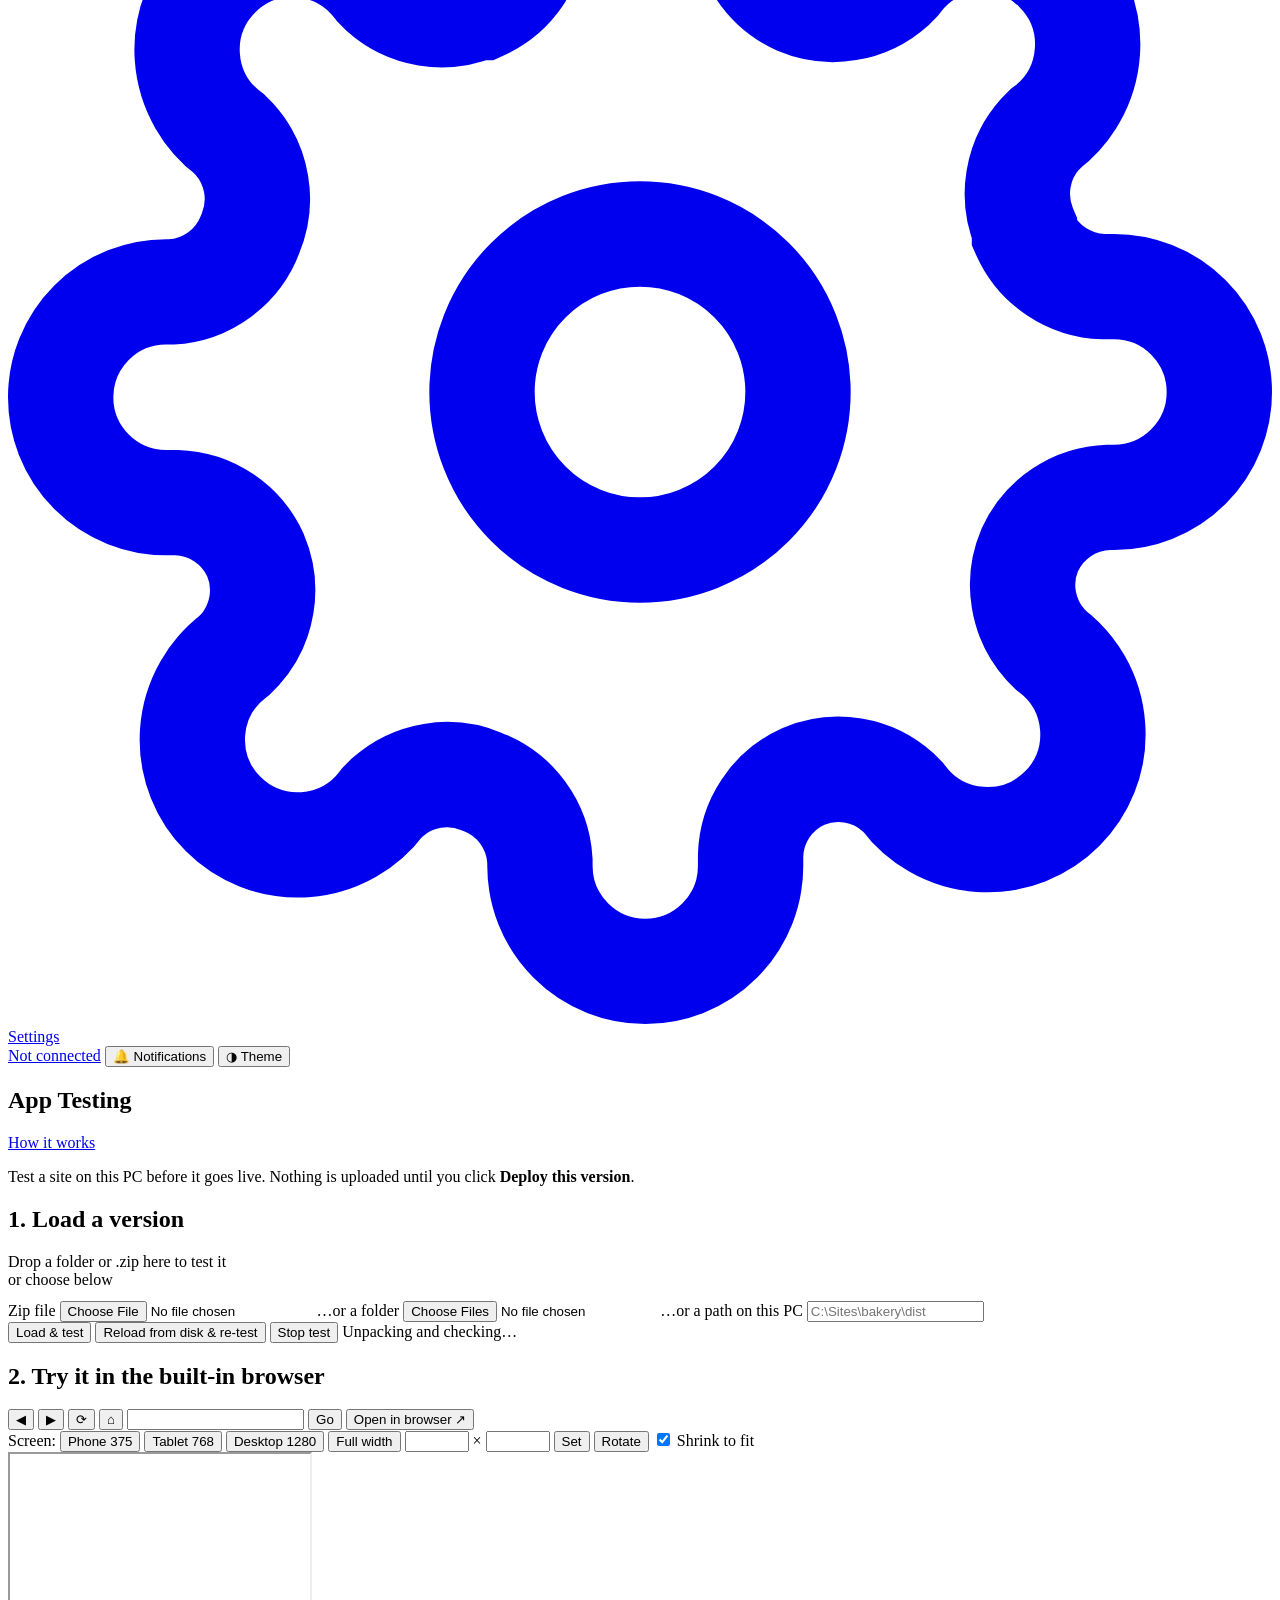
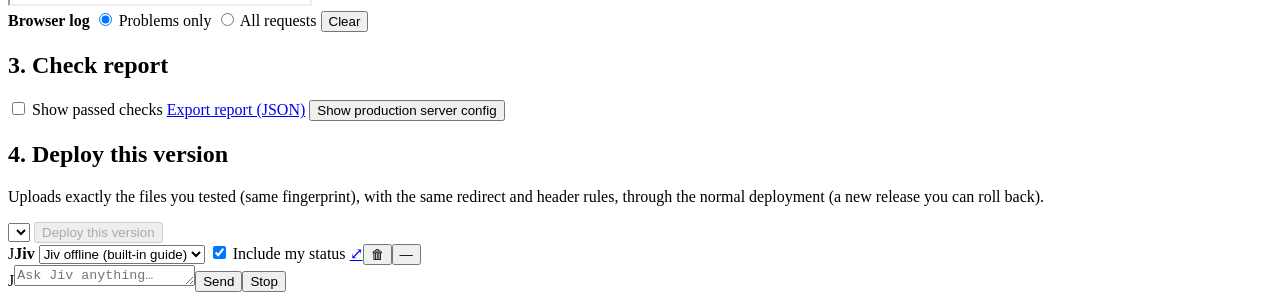
==== commit 58bc975a: "Dilreet 0.4.0 (2/15)" ====
--- a/web/index.html
+++ b/web/index.html
@@ -14,7 +14,9 @@
 <aside aria-label="Dilreet">
   <div class="brand"><img class="logo" src="/static/icon.png" alt="" aria-hidden="true"><span>Dilreet<small id="ver"></small></span></div>
   <nav id="nav" aria-label="Main">
+    <a href="#/dashboard" data-route="dashboard"><svg viewBox="0 0 24 24" fill="none" stroke="currentColor" stroke-width="2" aria-hidden="true"><rect x="3" y="3" width="7" height="9" rx="1"/><rect x="14" y="3" width="7" height="5" rx="1"/><rect x="14" y="12" width="7" height="9" rx="1"/><rect x="3" y="16" width="7" height="5" rx="1"/></svg><span>Dashboard</span></a>
     <a href="#/projects" data-route="projects"><svg viewBox="0 0 24 24" fill="none" stroke="currentColor" stroke-width="2" aria-hidden="true"><rect x="3" y="4" width="18" height="16" rx="2"/><path d="M3 9h18"/></svg><span>Projects</span></a>
+    <div id="navGroups" class="navgroups" aria-label="Project groups"></div>
     <a href="#/deploys" data-route="deploys"><svg viewBox="0 0 24 24" fill="none" stroke="currentColor" stroke-width="2" aria-hidden="true"><path d="M12 3v12M7 10l5 5 5-5M4 21h16"/></svg><span>Deploys</span></a>
     <a href="#/domains" data-route="domains"><svg viewBox="0 0 24 24" fill="none" stroke="currentColor" stroke-width="2" aria-hidden="true"><circle cx="12" cy="12" r="9"/><path d="M3 12h18M12 3a14 14 0 010 18M12 3a14 14 0 000 18"/></svg><span>Domains</span></a>
     <a href="#/testing" data-route="testing"><svg viewBox="0 0 24 24" fill="none" stroke="currentColor" stroke-width="2" aria-hidden="true"><path d="M9 3h6M10 3v6L4 19a2 2 0 002 2h12a2 2 0 002-2l-6-10V3"/></svg><span>App Testing</span></a>
@@ -214,5 +216,6 @@
 
 
 <script src="/static/app.js"></script>
+<script src="/static/v04.js"></script>
 </body>
 </html>
